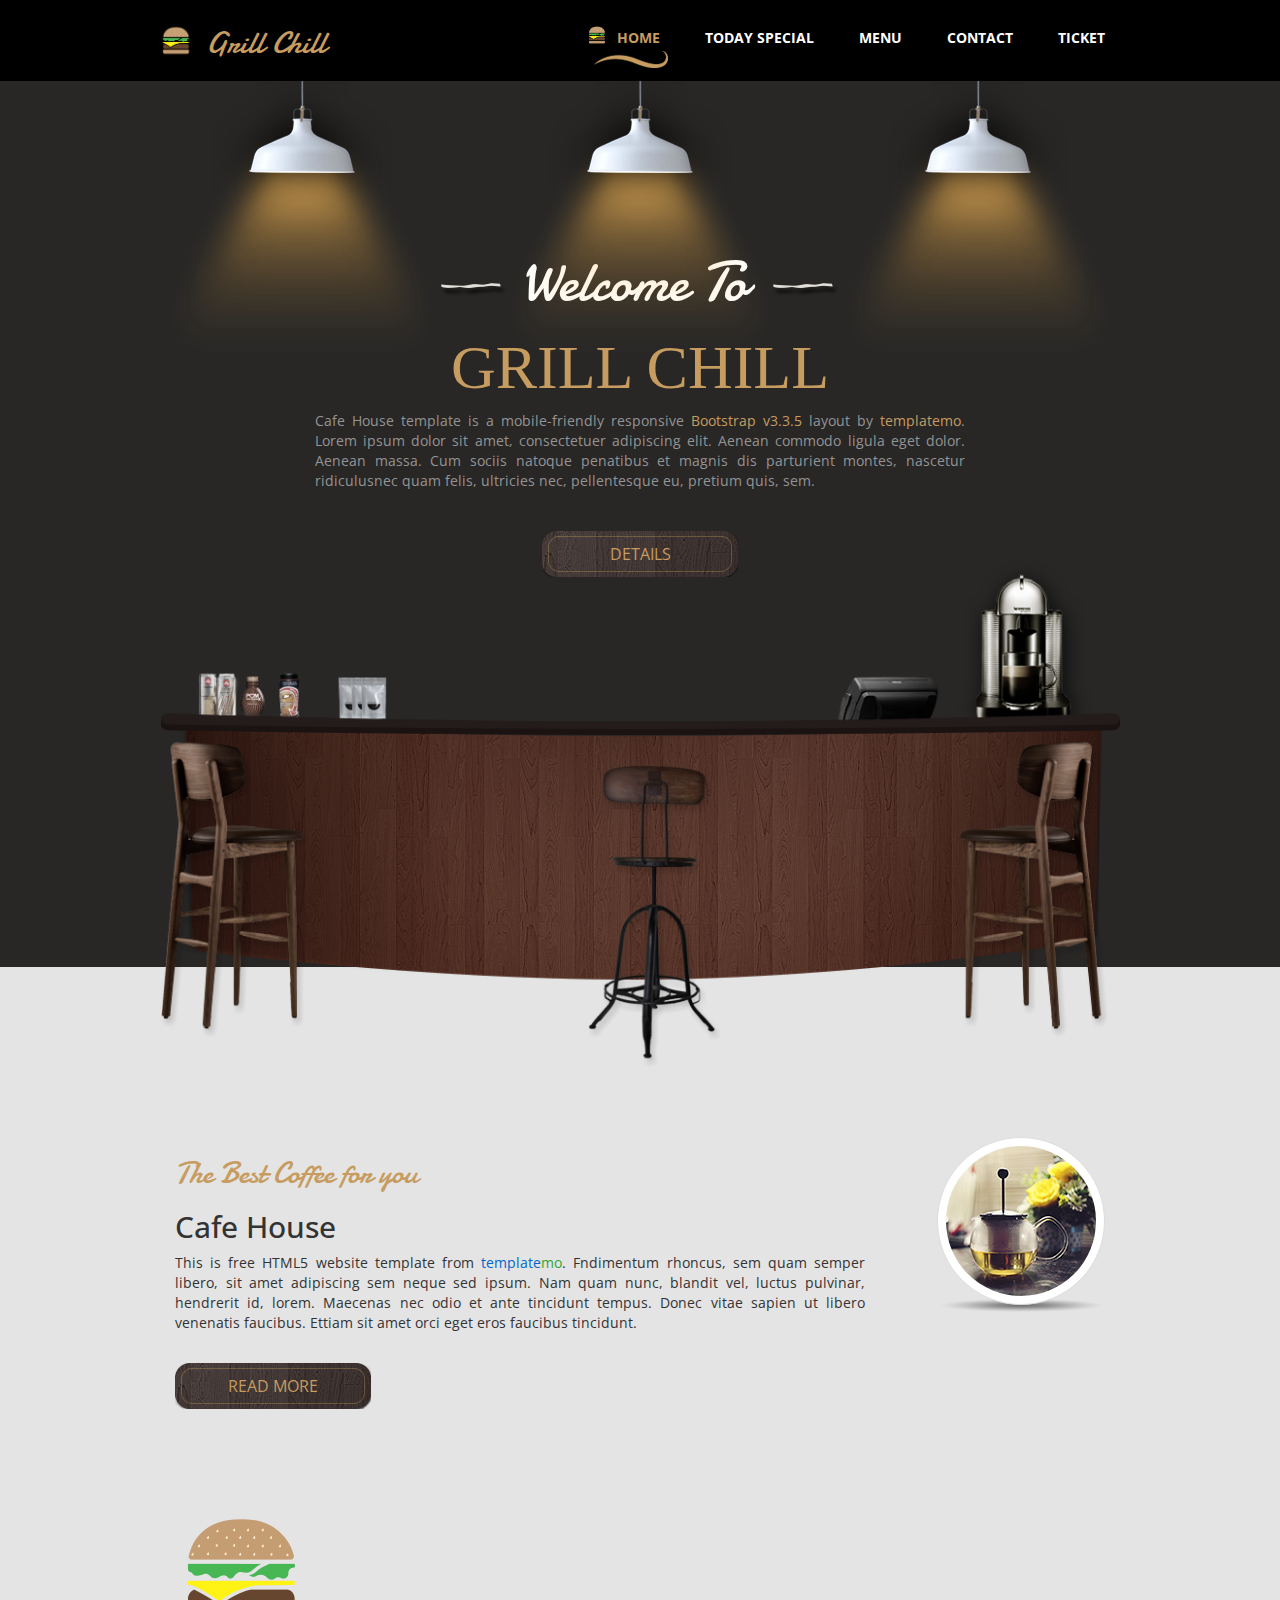
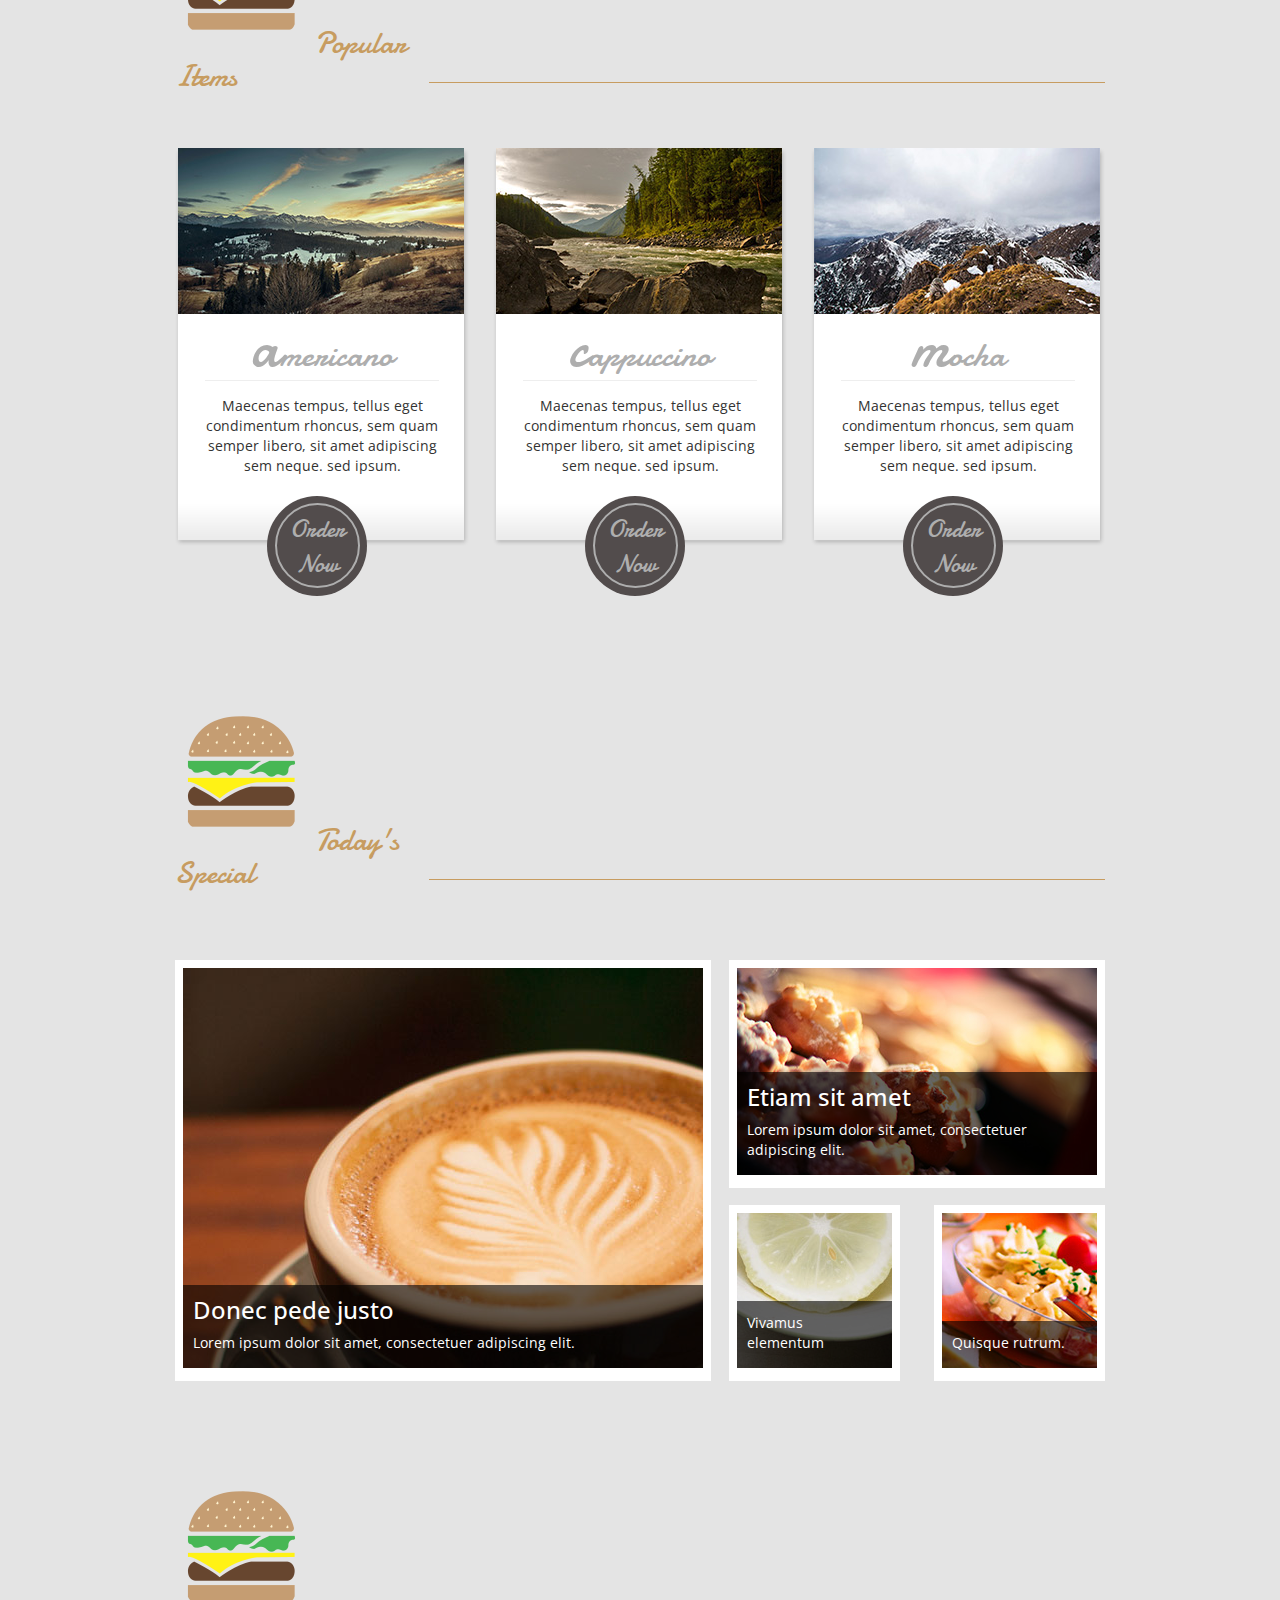
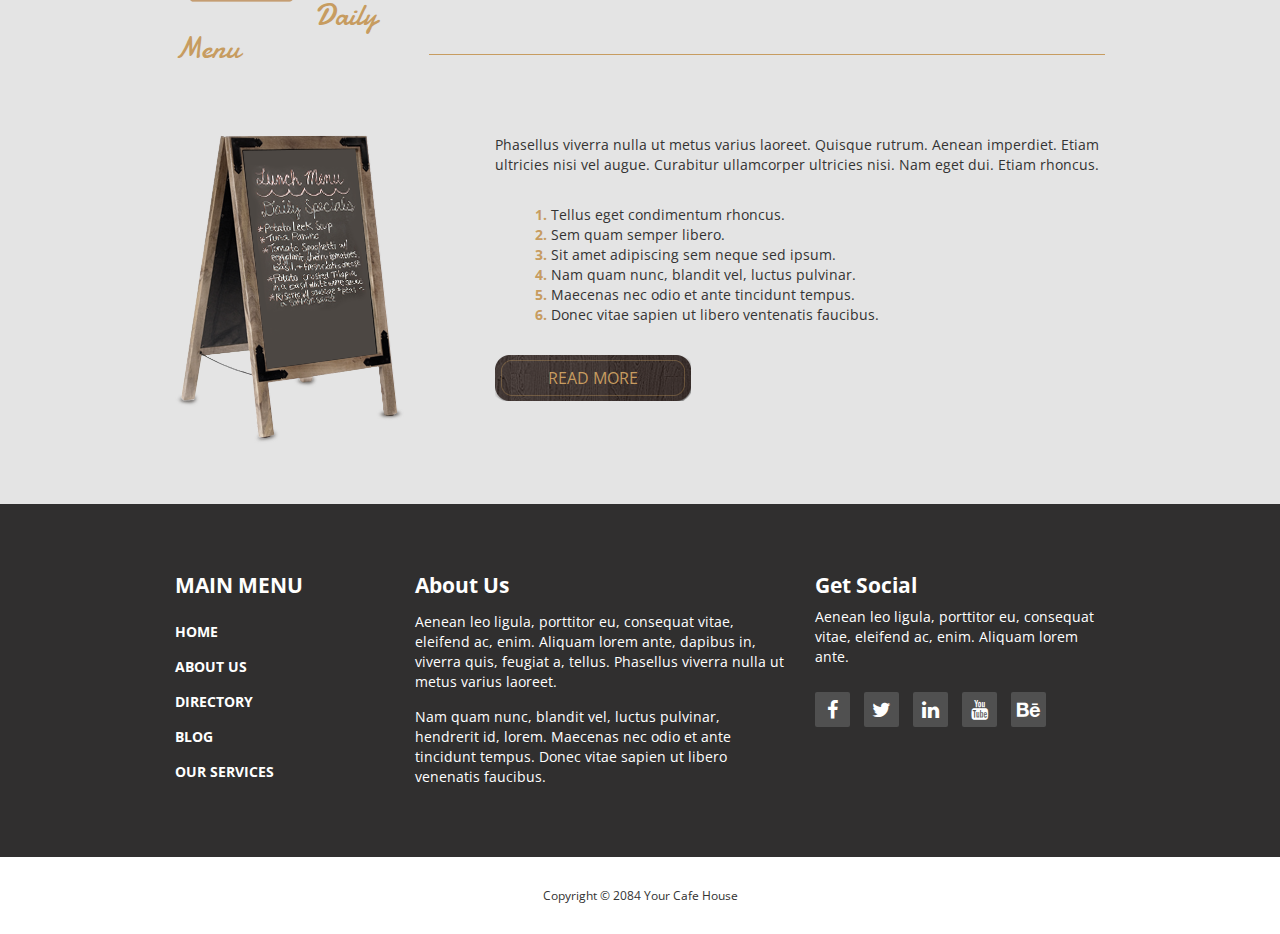
==== index.html @ 9885c590 "Первый коммит" ====
<!DOCTYPE html>
<html lang="en">
<head>
  <meta charset="utf-8">
  <meta http-equiv="X-UA-Compatible" content="IE=edge">
  <meta name="viewport" content="width=device-width, initial-scale=1">
  <title>Cafe House Template</title>
<!-- 
Cafe House Template
http://www.templatemo.com/tm-466-cafe-house
-->
  <link href='http://fonts.googleapis.com/css?family=Open+Sans:400,300,400italic,600,700' rel='stylesheet' type='text/css'>
  <link href='http://fonts.googleapis.com/css?family=Damion' rel='stylesheet' type='text/css'>
  <link href="css/bootstrap.min.css" rel="stylesheet">
  <link href="css/font-awesome.min.css" rel="stylesheet">
  <link href="css/templatemo-style.css" rel="stylesheet">
  <link rel="shortcut icon" href="img/favicon.ico" type="image/x-icon" />

  <!-- HTML5 shim and Respond.js for IE8 support of HTML5 elements and media queries -->
  <!-- WARNING: Respond.js doesn't work if you view the page via file:// -->
    <!--[if lt IE 9]>
    <script src="https://oss.maxcdn.com/html5shiv/3.7.2/html5shiv.min.js"></script>
    <script src="https://oss.maxcdn.com/respond/1.4.2/respond.min.js"></script>
    <![endif]-->

  </head>
  <body>
    <!-- Preloader -->
    <div id="loader-wrapper">
      <div id="loader"></div>
      <div class="loader-section section-left"></div>
      <div class="loader-section section-right"></div>
    </div>
    <!-- End Preloader -->
    <div class="tm-top-header">
      <div class="container">
        <div class="row">
          <div class="tm-top-header-inner">
            <div class="tm-logo-container">
              <img src="img/logo.png" alt="Logo" class="tm-site-logo" width="32 px">
              <h1 class="tm-site-name tm-handwriting-font">Grill Chill</h1>
            </div>
            <div class="mobile-menu-icon">
              <i class="fa fa-bars"></i>
            </div>
            <nav class="tm-nav">
              <ul>
                <li><a href="index.html" class="active">Home</a></li>
                <li><a href="today-special.html">Today Special</a></li>
                <li><a href="menu.html">Menu</a></li>
                <li><a href="contact.html">Contact</a></li>
                <li><a href="https://www.piletilevi.ee/rus/">Ticket</a></li>
              </ul>
            </nav>   
          </div>           
        </div>    
      </div>
    </div>
    <section class="tm-welcome-section">
      <div class="container tm-position-relative">
        <div class="tm-lights-container">
          <img src="img/light.png" alt="Light" class="light light-1">
          <img src="img/light.png" alt="Light" class="light light-2">
          <img src="img/light.png" alt="Light" class="light light-3">  
        </div>        
        <div class="row tm-welcome-content">
          <h2 class="white-text tm-handwriting-font tm-welcome-header"><img src="img/header-line.png" alt="Line" class="tm-header-line">&nbsp;Welcome To&nbsp;&nbsp;<img src="img/header-line.png" alt="Line" class="tm-header-line"></h2>
          <h2 class="gold-text tm-welcome-header-2">Grill Chill</h2>
          <p class="gray-text tm-welcome-description">Cafe House template is a mobile-friendly responsive <span class="gold-text">Bootstrap v3.3.5</span> layout by <span class="gold-text">templatemo</span>. Lorem ipsum dolor sit amet, consectetuer adipiscing elit. Aenean commodo ligula eget dolor. Aenean massa. Cum sociis natoque penatibus et magnis dis parturient montes, nascetur ridiculusnec quam felis, ultricies nec, pellentesque eu, pretium quis, sem.</p>
          <a href="#main" class="tm-more-button tm-more-button-welcome">Details</a>      
        </div>
        <img src="img/table-set.png" alt="Table Set" class="tm-table-set img-responsive">             
      </div>      
    </section>
    <div class="tm-main-section light-gray-bg">
      <div class="container" id="main">
        <section class="tm-section row">
          <div class="col-lg-9 col-md-9 col-sm-8">
            <h2 class="tm-section-header gold-text tm-handwriting-font">The Best Coffee for you</h2>
            <h2>Cafe House</h2>
            <p class="tm-welcome-description">This is free HTML5 website template from <span class="blue-text">template</span><span class="green-text">mo</span>. Fndimentum rhoncus, sem quam semper libero, sit amet adipiscing sem neque sed ipsum. Nam quam nunc, blandit vel, luctus pulvinar, hendrerit id, lorem. Maecenas nec odio et ante tincidunt tempus. Donec vitae sapien ut libero venenatis faucibus. Ettiam sit amet orci eget eros faucibus tincidunt.</p>
            <a href="#" class="tm-more-button margin-top-30">Read More</a> 
          </div>
          <div class="col-lg-3 col-md-3 col-sm-4 tm-welcome-img-container">
            <div class="inline-block shadow-img">
              <img src="img/1.jpg" alt="Image" class="img-circle img-thumbnail">  
            </div>              
          </div>            
        </section>          
        <section class="tm-section tm-section-margin-bottom-0 row">
          <div class="col-lg-12 tm-section-header-container">
            <h2 class="tm-section-header gold-text tm-handwriting-font"><img src="img/logo.png" alt="Logo" class="tm-site-logo"> Popular Items</h2>
            <div class="tm-hr-container"><hr class="tm-hr"></div>
          </div>
          <div class="col-lg-12 tm-popular-items-container">
            <div class="tm-popular-item">
              <img src="img/popular-1.jpg" alt="Popular" class="tm-popular-item-img">
              <div class="tm-popular-item-description">
                <h3 class="tm-handwriting-font tm-popular-item-title"><span class="tm-handwriting-font bigger-first-letter">a</span>mericano</h3><hr class="tm-popular-item-hr">
                <p>Maecenas tempus, tellus eget condimentum rhoncus, sem quam semper libero, sit amet adipiscing sem neque. sed ipsum.</p>
                <div class="order-now-container">
                  <a href="#" class="order-now-link tm-handwriting-font">Order Now</a>
                </div>
              </div>              
            </div>
            <div class="tm-popular-item">
              <img src="img/popular-2.jpg" alt="Popular" class="tm-popular-item-img">
              <div class="tm-popular-item-description">
                <h3 class="tm-handwriting-font tm-popular-item-title"><span class="tm-handwriting-font bigger-first-letter">c</span>appuccino</h3><hr class="tm-popular-item-hr">
                <p>Maecenas tempus, tellus eget condimentum rhoncus, sem quam semper libero, sit amet adipiscing sem neque. sed ipsum.</p>
                <div class="order-now-container">
                  <a href="#" class="order-now-link tm-handwriting-font">Order Now</a>
                </div>
              </div>              
            </div>
            <div class="tm-popular-item">
              <img src="img/popular-3.jpg" alt="Popular" class="tm-popular-item-img">
              <div class="tm-popular-item-description">
                <h3 class="tm-handwriting-font tm-popular-item-title"><span class="tm-handwriting-font bigger-first-letter">m</span>ocha</h3><hr class="tm-popular-item-hr">
                <p>Maecenas tempus, tellus eget condimentum rhoncus, sem quam semper libero, sit amet adipiscing sem neque. sed ipsum.</p>
                <div class="order-now-container">
                  <a href="#" class="order-now-link tm-handwriting-font">Order Now</a>
                </div>
              </div>              
            </div>
          </div>          
        </section>
        <section class="tm-section row">
          <div class="col-lg-12 tm-section-header-container">
            <h2 class="tm-section-header gold-text tm-handwriting-font"><img src="img/logo.png" alt="Logo" class="tm-site-logo"> Today's Special</h2>
            <div class="tm-hr-container"><hr class="tm-hr"></div>
          </div>          
          <div class="col-lg-12 tm-special-container margin-top-60">
            <div class="tm-special-container-left"> <!-- left -->
              <div class="tm-special-item">
                <div class="tm-special-img-container">
                  <img src="img/special-1.jpg" alt="Special" class="tm-special-img img-responsive">  
                  <a href="#">
                    <div class="tm-special-description">
                      <h3 class="tm-special-title">Donec pede justo</h3>
                      <p>Lorem ipsum dolor sit amet, consectetuer adipiscing elit.</p>  
                    </div>            
                  </a>
                </div>
              </div>
            </div>
            <div class="tm-special-container-right"> <!-- right -->
              <div>
                <div class="tm-special-item">
                  <div class="tm-special-img-container">
                    <img src="img/special-2.jpg" alt="Special" class="img-responsive">  
                    <a href="#">
                      <div class="tm-special-description">
                        <h3 class="tm-special-title">Etiam sit amet</h3>
                        <p>Lorem ipsum dolor sit amet, consectetuer adipiscing elit.</p>
                      </div>
                    </a>
                  </div>
                </div>  
              </div>
              <div class="tm-special-container-lower">
                <div class="tm-special-item">
                  <div class="tm-special-img-container">
                    <img src="img/special-3.jpg" alt="Special" class="img-responsive">  
                    <a href="#">
                      <div class="tm-special-description">
                        <p>Vivamus elementum</p>
                      </div>
                    </a>
                  </div>
                </div>
                <div class="tm-special-item">
                  <div class="tm-special-img-container">
                    <img src="img/special-4.jpg" alt="Special" class="img-responsive">  
                    <a href="#">
                      <div class="tm-special-description">
                        <p>Quisque rutrum.</p>
                      </div>
                    </a>
                  </div>
                </div>  
              </div>              
            </div>
          </div>
        </section>
        <section class="tm-section">
          <div class="row">
            <div class="col-lg-12 tm-section-header-container">
              <h2 class="tm-section-header gold-text tm-handwriting-font"><img src="img/logo.png" alt="Logo" class="tm-site-logo"> Daily Menu</h2> 
              <div class="tm-hr-container"><hr class="tm-hr"></div> 
            </div>  
          </div>          
          <div class="row">
            <div class="tm-daily-menu-container margin-top-60">
              <div class="col-lg-4 col-md-4">
                <img src="img/menu-board.png" alt="Menu board" class="tm-daily-menu-img">      
              </div>            
              <div class="col-lg-8 col-md-8">
                <p>Phasellus viverra nulla ut metus varius laoreet. Quisque rutrum. Aenean imperdiet. Etiam ultricies nisi vel augue. Curabitur ullamcorper ultricies nisi. Nam eget dui. Etiam rhoncus.</p>
                <ol class="margin-top-30">
                  <li>Tellus eget condimentum rhoncus.</li> 
                  <li>Sem quam semper libero.</li>
                  <li>Sit amet adipiscing sem neque sed ipsum.</li> 
                  <li>Nam quam nunc, blandit vel, luctus pulvinar.</li> 
                  <li>Maecenas nec odio et ante tincidunt tempus.</li> 
                  <li>Donec vitae sapien ut libero ventenatis faucibus.</li> 
                </ol>
                <a href="#" class="tm-more-button margin-top-30">Read More</a>    
              </div>
            </div>
          </div>          
        </section>
      </div>
    </div> 
    <footer>
      <div class="tm-black-bg">
        <div class="container">
          <div class="row margin-bottom-60">
            <nav class="col-lg-3 col-md-3 tm-footer-nav tm-footer-div">
              <h3 class="tm-footer-div-title">Main Menu</h3>
              <ul>
                <li><a href="#">Home</a></li>
                <li><a href="#">About Us</a></li>
                <li><a href="#">Directory</a></li>
                <li><a href="#">Blog</a></li>
                <li><a href="#">Our Services</a></li>
              </ul>
            </nav>
            <div class="col-lg-5 col-md-5 tm-footer-div">
              <h3 class="tm-footer-div-title">About Us</h3>
              <p class="margin-top-15">Aenean leo ligula, porttitor eu, consequat vitae, eleifend ac, enim. Aliquam lorem ante, dapibus in, viverra quis, feugiat a, tellus. Phasellus viverra nulla ut metus varius laoreet.</p>
              <p class="margin-top-15">Nam quam nunc, blandit vel, luctus pulvinar, hendrerit id, lorem. Maecenas nec odio et ante tincidunt tempus. Donec vitae sapien ut libero venenatis faucibus.</p>
            </div>
            <div class="col-lg-4 col-md-4 tm-footer-div">
              <h3 class="tm-footer-div-title">Get Social</h3>
              <p>Aenean leo ligula, porttitor eu, consequat vitae, eleifend ac, enim. Aliquam lorem ante.</p>
              <div class="tm-social-icons-container">
                <a href="#" class="tm-social-icon"><i class="fa fa-facebook"></i></a>
                <a href="#" class="tm-social-icon"><i class="fa fa-twitter"></i></a>
                <a href="#" class="tm-social-icon"><i class="fa fa-linkedin"></i></a>
                <a href="#" class="tm-social-icon"><i class="fa fa-youtube"></i></a>
                <a href="#" class="tm-social-icon"><i class="fa fa-behance"></i></a>
              </div>
            </div>
          </div>          
        </div>  
      </div>      
      <div>
        <div class="container">
          <div class="row tm-copyright">
           <p class="col-lg-12 small copyright-text text-center">Copyright &copy; 2084 Your Cafe House</p>
         </div>  
       </div>
     </div>
   </footer> <!-- Footer content-->  
   <!-- JS -->
   <script type="text/javascript" src="js/jquery-1.11.2.min.js"></script>      <!-- jQuery -->
   <script type="text/javascript" src="js/templatemo-script.js"></script>      <!-- Templatemo Script -->

 </body>
 </html>
---- css/templatemo-style.css ----
/** 

Cafe House Template

http://www.templatemo.com/tm-466-cafe-house


    
COLOR CODES
  Gold: #c79c60;
*/

/** Preloader 
* https://ihatetomatoes.net/create-custom-preloading-screen/
*/
#loader-wrapper {
    position: fixed;
    top: 0;
    left: 0;
    width: 100%;
    height: 100%;
    z-index: 1000;
}
#loader {
    display: block;
    position: relative;
    left: 50%;
    top: 50%;
    width: 150px;
    height: 150px;
    margin: -75px 0 0 -75px;
    border-radius: 50%;
    border: 3px solid transparent;
    border-top-color: #3498db;

    -webkit-animation: spin 2s linear infinite; /* Chrome, Opera 15+, Safari 5+ */
    animation: spin 2s linear infinite; /* Chrome, Firefox 16+, IE 10+, Opera */

    z-index: 1001;
}
#loader:before {
    content: "";
    position: absolute;
    top: 5px;
    left: 5px;
    right: 5px;
    bottom: 5px;
    border-radius: 50%;
    border: 3px solid transparent;
    border-top-color: #e74c3c;

    -webkit-animation: spin 3s linear infinite; /* Chrome, Opera 15+, Safari 5+ */
    animation: spin 3s linear infinite; /* Chrome, Firefox 16+, IE 10+, Opera */
}

#loader:after {
    content: "";
    position: absolute;
    top: 15px;
    left: 15px;
    right: 15px;
    bottom: 15px;
    border-radius: 50%;
    border: 3px solid transparent;
    border-top-color: #f9c922;

    -webkit-animation: spin 1.5s linear infinite; /* Chrome, Opera 15+, Safari 5+ */
      animation: spin 1.5s linear infinite; /* Chrome, Firefox 16+, IE 10+, Opera */
}

@-webkit-keyframes spin {
    0%   { 
        -webkit-transform: rotate(0deg);  /* Chrome, Opera 15+, Safari 3.1+ */
        -ms-transform: rotate(0deg);  /* IE 9 */
        transform: rotate(0deg);  /* Firefox 16+, IE 10+, Opera */
    }
    100% {
        -webkit-transform: rotate(360deg);  /* Chrome, Opera 15+, Safari 3.1+ */
        -ms-transform: rotate(360deg);  /* IE 9 */
        transform: rotate(360deg);  /* Firefox 16+, IE 10+, Opera */
    }
}
@keyframes spin {
    0%   { 
        -webkit-transform: rotate(0deg);  /* Chrome, Opera 15+, Safari 3.1+ */
        -ms-transform: rotate(0deg);  /* IE 9 */
        transform: rotate(0deg);  /* Firefox 16+, IE 10+, Opera */
    }
    100% {
        -webkit-transform: rotate(360deg);  /* Chrome, Opera 15+, Safari 3.1+ */
        -ms-transform: rotate(360deg);  /* IE 9 */
        transform: rotate(360deg);  /* Firefox 16+, IE 10+, Opera */
    }
}

#loader-wrapper .loader-section {
    position: fixed;
    top: 0;
    width: 51%;
    height: 100%;
    background: #222222;
    z-index: 1000;
    -webkit-transform: translateX(0);  /* Chrome, Opera 15+, Safari 3.1+ */
    -ms-transform: translateX(0);  /* IE 9 */
    transform: translateX(0);  /* Firefox 16+, IE 10+, Opera */
}

#loader-wrapper .loader-section.section-left {
    left: 0;
}

#loader-wrapper .loader-section.section-right {
    right: 0;
}

/* Loaded */
.loaded #loader-wrapper .loader-section.section-left {
    -webkit-transform: translateX(-100%);  /* Chrome, Opera 15+, Safari 3.1+ */
        -ms-transform: translateX(-100%);  /* IE 9 */
            transform: translateX(-100%);  /* Firefox 16+, IE 10+, Opera */

    -webkit-transition: all 0.7s 0.3s cubic-bezier(0.645, 0.045, 0.355, 1.000);  
            transition: all 0.7s 0.3s cubic-bezier(0.645, 0.045, 0.355, 1.000);
}

.loaded #loader-wrapper .loader-section.section-right {
    -webkit-transform: translateX(100%);  /* Chrome, Opera 15+, Safari 3.1+ */
        -ms-transform: translateX(100%);  /* IE 9 */
            transform: translateX(100%);  /* Firefox 16+, IE 10+, Opera */

-webkit-transition: all 0.7s 0.3s cubic-bezier(0.645, 0.045, 0.355, 1.000);  
    transition: all 0.7s 0.3s cubic-bezier(0.645, 0.045, 0.355, 1.000);
}

.loaded #loader {
    opacity: 0;
    -webkit-transition: all 0.3s ease-out;  
            transition: all 0.3s ease-out;
}
.loaded #loader-wrapper {
    visibility: hidden;

    -webkit-transform: translateY(-100%);  /* Chrome, Opera 15+, Safari 3.1+ */
        -ms-transform: translateY(-100%);  /* IE 9 */
            transform: translateY(-100%);  /* Firefox 16+, IE 10+, Opera */

    -webkit-transition: all 0.3s 1s ease-out;  
            transition: all 0.3s 1s ease-out;
}
/* end Preloader */

body { overflow-x: hidden; }
ul { 
  margin: 0; 
  padding: 0;
}
* { font-family: 'Open Sans', sans-serif; }
.container { max-width: 960px; }
.tm-handwriting-font { font-family: 'Damion', cursive; }
.tm-top-header {
  background: black;
  color: white;
}
.tm-site-logo,
 .tm-site-name {
  vertical-align: bottom;
}
.tm-site-name {
  color: #c79c60;
  display: inline-block;
  font-size: 32px;
  margin: 0 10px;  
}
.tm-logo-container { padding: 10px 0; }
.tm-nav {
  display: -webkit-box;
  display: -webkit-flex;
  display: -ms-flexbox;
  display: flex;
  -webkit-box-align: center;
  -webkit-align-items: center;
      -ms-flex-align: center;
          align-items: center;
  font-weight: 700;
  text-transform: uppercase;  
}
.tm-nav li {
  list-style: none;
  float: left;
}
.tm-nav li a {
  color: white;
  display: inline-block;
  padding: 15px 15px 20px 30px;
  -webkit-transition: all 0.3s ease;
          transition: all 0.3s ease;
}
.tm-nav li a:hover,
 .tm-nav li a:focus,
 .tm-nav li a.active {  
  color: #c79c60;
  text-decoration: none;
}
.tm-nav li a.active {
  background: url(../img/logo.png) no-repeat, url(../img/nav-underline.png) no-repeat;
  background-size: 20px, 74px 17px;
  background-position: 0% 30%, center bottom;
}
.tm-top-header-inner {
  display: -webkit-box;
  display: -webkit-flex;
  display: -ms-flexbox;
  display: flex;
  -webkit-box-pack: justify;
  -webkit-justify-content: space-between;
      -ms-flex-pack: justify;
          justify-content: space-between;
  padding-top: 10px;
  padding-bottom: 10px;
}
.mobile-menu-icon { display: none; }
.tm-section { margin-bottom: 60px; }
.tm-section-margin-bottom-0 { margin-bottom: 0; }

/* Welcome */
.tm-welcome-section {
  background: #282726;
  text-align: center;
}
.white-text { color: white; }
.blue-text { color: #0066CC; }
.gold-text { color: #c79c60; }
.gray-text { color: #949494; }
.green-text { color: #30A430; }
.tm-welcome-header { font-size: 56px; }
.tm-welcome-header-2 {
  font-family: 'Times New Roman', serif;
  font-size: 62px;
  text-transform: uppercase;
}
.tm-welcome-content {
  margin: 150px auto 350px;
  max-width: 650px;
}
.tm-welcome-description { text-align: justify; }
.tm-welcome-img-container { text-align: right; }
.tm-more-button-welcome { margin: 40px auto; }
.tm-more-button {  
  display: -webkit-box;  
  display: -webkit-flex;  
  display: -ms-flexbox;  
  display: flex;
  -webkit-box-pack: center;
  -webkit-justify-content: center;
      -ms-flex-pack: center;
          justify-content: center;
  -webkit-box-align: center;
  -webkit-align-items: center;
      -ms-flex-align: center;
          align-items: center;
  background-image: url(../img/tm-brown-button.png);
  width: 196px;
  height: 46px;  
  text-transform: uppercase;
  font-size: 16px;
  color: #c79c60;
  -webkit-transition: all 0.3s ease;
          transition: all 0.3s ease;
}
.tm-more-button:hover,
.tm-more-button:focus {
  color: white;
  text-decoration: none;
}
.tm-position-relative { position: relative; }
.tm-table-set {
  position: absolute;
  bottom: -100px;
  left: 0;
}
.tm-lights-container {
  position: absolute;
  top: 0;
  left: 0;
  display: -webkit-box;
  display: -webkit-flex;
  display: -ms-flexbox;
  display: flex;
  -webkit-box-pack: justify;
  -webkit-justify-content: space-between;
      -ms-flex-pack: justify;
          justify-content: space-between;
  width: 100%;
}

/* Main content */
.light-gray-bg { background-color: #e4e4e4; }
.tm-main-section { padding-top: 170px; }
.img-thumbnail { padding: 8px; }
.inline-block { display: inline-block; }
.shadow-img {
  background: url(../img/shadow.png) no-repeat center bottom;
  padding-bottom: 7px;
}
.margin-top-30 { margin-top: 30px; }

/* Footer */
.tm-black-bg {
  background-color: #302f2f;
  color: white;
  padding-top: 50px;
}
.tm-footer-div-title {
  color: white;
  font-size: 21px;
  font-weight: 700;
}
.tm-footer-nav {
  font-weight: 700;
  text-transform: uppercase;
}
.tm-footer-nav ul { list-style: none; }
.tm-footer-nav li { padding: 15px 0 0 0; }
.tm-footer-nav li a { color: white; }
.tm-footer-nav li a:hover {
  color: #c79c60;
  text-decoration: none;
}
.margin-bottom-30 { margin-bottom: 30px; }
.margin-bottom-60 { margin-bottom: 60px; }
.margin-top-60 { margin-top: 60px; }
.margin-top-15 { margin-top: 15px; }
.copyright-text {
  margin-top: 30px;
  margin-bottom: 30px;
}
.tm-social-icon {
  background-color: #505050;
  color: white;
  display: inline-block;
  font-size: 20px;
  -webkit-transition: all 0.3s ease;
  transition: all 0.3s ease;
  width: 35px;
  height: 35px;
  border-radius: 2px;
  text-align: center;
  padding-top: 4px;
  margin-right: 10px;
}
.tm-social-icon:last-child { margin-right: 0; }
.tm-social-icon:hover,
.tm-social-icon:focus {
  background-color: #BB8232;
  color: white;
}
.tm-social-icons-container { margin-top: 25px; }
.tm-popular-item {
  background: url(../img/popular-item-bg.png) no-repeat;
  background-size: 100% 100%;
  max-width: 294px;
  margin-top: 30px;  
  margin-bottom: 80px;
}
.tm-popular-item-img { margin-left: 3px; }
.tm-popular-items-container {
  display: -webkit-box;
  display: -webkit-flex;
  display: -ms-flexbox;
  display: flex;
  -webkit-flex-wrap: wrap;
      -ms-flex-wrap: wrap;
          flex-wrap: wrap;
  -webkit-box-pack: justify;
  -webkit-justify-content: space-between;
      -ms-flex-pack: justify;
          justify-content: space-between;
  margin-bottom: 40px;
}
.tm-popular-items-container:last-child { margin-top: 15px; }
.tm-popular-item-description {
  padding: 0 30px 60px;
  position: relative;
  text-align: center;
}
.tm-popular-item-title,
.order-now-link {
  color: rgb(174,174,174);
  -webkit-transition: all 0.3s ease;
          transition: all 0.3s ease;
}
.order-now-link {
  font-size: 24px;
  border: 2px solid rgb(174,174,174);
  border-radius: 50%;
  width: 85px;
  height: 85px;
  padding-top: 8px;
  -webkit-transition: all 0.3s ease;
          transition: all 0.3s ease;
}
.tm-popular-item:hover { background-image: url(../img/popular-item-bg-hover.png); }
.tm-popular-item:hover .tm-popular-item-title { color: #c79c60; }
.tm-popular-item:hover hr {
  border-color: #c79c60;
  -webkit-transition: all 0.3s ease;
          transition: all 0.3s ease;
}
.tm-popular-item:hover .order-now-link {
  border-color: #c79c60;
  color: #c79c60;
  text-decoration: none;
}
.tm-popular-item-title {
  font-size: 34px;
  margin-top: 0;
  margin-bottom: 0;
}
.tm-popular-item-hr {
  margin-top: 0;
  margin-bottom: 15px;
}
.bigger-first-letter { font-size: 60px; }
.order-now-container {
  width: 100px;
  height: 100px;
  background-color: rgb(82, 76, 76);
  border-radius: 50%;
  margin: 0 auto;
  display: -webkit-box;
  display: -webkit-flex;
  display: -ms-flexbox;
  display: flex;
  -webkit-box-align: center;
  -webkit-align-items: center;
      -ms-flex-align: center;
          align-items: center;
  -webkit-box-pack: center;
  -webkit-justify-content: center;
      -ms-flex-pack: center;
          justify-content: center;
  color: white;
  position: absolute;
  left: 92px;
  bottom: -50px;
}
.tm-special-item {
  display: inline-block;
  padding: 8px;
  background-color: white;
  max-width: 100%;
}
.tm-special-img-container {
  display: inline-block;
  position: relative;
  max-width: 100%;
}

.tm-special-description {
  position: absolute;
  left: 0;
  bottom: 0;
  color: white;
  background: rgba(0,0,0,0.6);
  width: 100%;
  padding: 12px 10px 5px;
}
.tm-special-title { margin-top: 0; }
.tm-special-container {
  display: -webkit-box;
  display: -webkit-flex;
  display: -ms-flexbox;
  display: flex;
  -webkit-box-pack: justify;
  -webkit-justify-content: space-between;
      -ms-flex-pack: justify;
          justify-content: space-between;
}
.tm-special-container-right {
  display: -webkit-box;
  display: -webkit-flex;
  display: -ms-flexbox;
  display: flex;
  -webkit-box-orient: vertical;
  -webkit-box-direction: normal;
  -webkit-flex-direction: column;
      -ms-flex-direction: column;
          flex-direction: column;
  -webkit-box-pack: justify;
  -webkit-justify-content: space-between;
      -ms-flex-pack: justify;
          justify-content: space-between;
}
.tm-special-container-lower {
  display: -webkit-box;
  display: -webkit-flex;
  display: -ms-flexbox;
  display: flex;
  -webkit-box-pack: justify;
  -webkit-justify-content: space-between;
      -ms-flex-pack: justify;
          justify-content: space-between;
}

/* http://stackoverflow.com/questions/488830/ol-with-numbers-another-color */
ol { counter-reset: item }
ol li { display: block }
ol li:before { 
  content: counter(item) ". "; 
  counter-increment: item;
  color: #c79c60; 
  font-weight: 700;
}
.tm-section-header-container {
  display: -webkit-box;
  display: -webkit-flex;
  display: -ms-flexbox;
  display: flex;
  -webkit-box-align: end;
  -webkit-align-items: flex-end;
      -ms-flex-align: end;
          align-items: flex-end;
}
/*http://stackoverflow.com/questions/1032914/how-to-make-a-div-to-fill-a-remaining-horizontal-space-a-very-simple-but-annoyi*/
.tm-section-header { width: 350px; }
.tm-hr-container {
  width: 100%;
  height: 41px;
}
.tm-hr { border-color: #c79c60; }
.tm-daily-menu-container { overflow: hidden; }

/* Menu */
.tm-side-menu {
  color: white;
  width: 242px;
  padding-top: 7px;
  position: relative;
  z-index: 1;
  text-align: center;
  text-transform: uppercase;  
}
.tm-side-menu-bg {
  position: absolute;
  top: 0;
  left: 0;
}
.tm-side-menu li { list-style: none; }
.tm-side-menu li a {
  color: #7c6a51;
  padding: 7px;
  display: block;
  -webkit-transition: all 0.3s ease;
          transition: all 0.3s ease;
}
.tm-side-menu li a:hover,
.tm-side-menu li a.active {
  color: #c79c60;
  text-decoration: none;
}
.tm-product {
  margin-right: 0;
  margin-left: auto;
  max-width: 652px;
  display: -webkit-box;
  display: -webkit-flex;
  display: -ms-flexbox;
  display: flex;
  -webkit-box-pack: justify;
  -webkit-justify-content: space-between;
      -ms-flex-pack: justify;
          justify-content: space-between;
  -webkit-box-align: center;
  -webkit-align-items: center;
      -ms-flex-align: center;
          align-items: center;
  background-color: white;
  padding: 20px;
}
.tm-product-text { max-width: 325px; }
.tm-product-price {
  width: 100px;
  height: 100px;
  background-color: rgb(82, 76, 76);
  border-radius: 50%;
  display: -webkit-box;
  display: -webkit-flex;
  display: -ms-flexbox;
  display: flex;
  -webkit-box-align: center;
  -webkit-align-items: center;
      -ms-flex-align: center;
          align-items: center;
  -webkit-box-pack: center;
  -webkit-justify-content: center;
      -ms-flex-pack: center;
          justify-content: center;
  color: white;
  position: relative;
}
.tm-product-title {
  margin-top: 0;
  margin-bottom: 15px;
  -webkit-transition: all 0.3s ease;
          transition: all 0.3s ease;
}
.tm-product-description {
  margin-bottom: 0;
  text-align: justify;
}
.tm-product-price-link {
  border: 2px solid rgb(174,174,174);
  border-radius: 50%;
  width: 85px;
  height: 85px;
  -webkit-transition: all 0.3s ease;
          transition: all 0.3s ease;
  text-align: center;
  padding-top: 7px;
  font-size: 40px;
  color: rgb(174,174,174);
}
.tm-product {
  cursor: pointer;
  margin-bottom: 20px;
}
.tm-product:hover .tm-product-price-link {
  border-color: #c79c60;
  color: #c79c60;
  text-decoration: none;  
}
.tm-product:hover .tm-product-title { color: #c79c60; }
.tm-product-price-currency {
  font-size: 20px;
  position: absolute;
  top: 24px;
  left: 22px;
}
.form-control {
  border-color: #c79c60;
  border-radius: 10px;
}
.form-control:focus { 
  border-color: rgb(136, 93, 33); 
  -webkit-box-shadow: inset 0 1px 1px rgba(0,0,0,.075), 0 0 8px rgba(199, 156, 96, 0.6); 
          box-shadow: inset 0 1px 1px rgba(0,0,0,.075), 0 0 8px rgba(199, 156, 96, 0.6);
}
button.tm-more-button {
  background-color: transparent;
  border: 0;
  display: block;
  outline: 0;
}
#google-map { 
  height: 350px;
  border: 3px solid #fff;
  border-radius: 10px;
}

@media screen and (max-width: 991px) {
  .tm-welcome-content { margin-bottom: 250px; }
  .tm-main-section { padding-top: 200px; }
  .light { 
    width: 240px; 
    height: auto;
  }
  .tm-footer-div { margin-bottom: 40px; }
  .tm-special-container { display: block; }
  .tm-special-container-left { margin-bottom: 15px; }
  .tm-special-container-lower {
    -webkit-box-pack: start;
    -webkit-justify-content: flex-start;
        -ms-flex-pack: start;
            justify-content: flex-start;
    margin-top: 15px;
  }
  .tm-special-container-lower .tm-special-item { margin-right: 10px; }
  .tm-special-container-lower .tm-special-item:last-child { margin-right: 0; }
  .tm-product { margin-left: 0; }
  .tm-daily-menu-img { margin-bottom: 30px; }
  #google-map { margin-top: 50px; }
}

@media screen and (max-width: 767px) {
  .tm-nav { display: none; }
  .tm-nav li a { padding-left: 35px; }
  .tm-logo-container { margin-left: 15px; }  
  .mobile-menu-icon {
    display: block;
    cursor: pointer;
    color: #c79c60;
    font-size: 30px;
    position: fixed;
    top: 15px;
    right: 15px;
    background-color: rgba(0,0,0,0.6);
    padding: 6px 15px;
    z-index: 1000;
  }
  .tm-nav {
    height: auto;
    position: fixed;
    z-index: 1000;
    top: 69px;
    right: 15px;
    background-color: rgba(0,0,0,0.7);
  }
  .tm-nav li { float: none; }
  .tm-nav li a {
     display: block;
     padding-bottom: 15px;
     margin-bottom: 5px;
  }
  .tm-nav li a.active { background-position: 7% 30%, 40% bottom; }
  .light-1, .light-2 { display: none; }
  .tm-lights-container { -webkit-box-pack: center; -webkit-justify-content: center; -ms-flex-pack: center; justify-content: center; }
  .tm-welcome-header { font-size: 40px; }
  .tm-welcome-img-container { 
    margin-top: 30px;
    text-align: left; 
  }
  .tm-header-line { width: 44px; }
  .tm-main-section { padding-top: 130px; }
  .tm-section-header-container { 
    -webkit-box-align: start; 
    -webkit-align-items: flex-start; 
        -ms-flex-align: start; 
            align-items: flex-start;
    -webkit-box-orient: vertical;
    -webkit-box-direction: normal;
    -webkit-flex-direction: column;
        -ms-flex-direction: column;
            flex-direction: column; 
  }
}

@media screen and (max-width: 650px) {
  .tm-welcome-content {  margin-bottom: 190px; }
  .tm-product {
    -webkit-box-orient: vertical;
    -webkit-box-direction: normal;
    -webkit-flex-direction: column;
        -ms-flex-direction: column;
            flex-direction: column;
  }
  .tm-product-text {
    max-width: 100%;
    margin-top: 20px;
    margin-bottom: 15px;
    text-align: center;
  }
  .tm-product-description { text-align: center; }
}

@media screen and (max-width: 550px) {
  .tm-welcome-content { margin-bottom: 130px; }
}

@media screen and (max-width: 450px) {
  .tm-welcome-content { margin-bottom: 90px; }
}

@media screen and (max-width: 370px) {
  .tm-welcome-content { margin-bottom: 60px; }
}
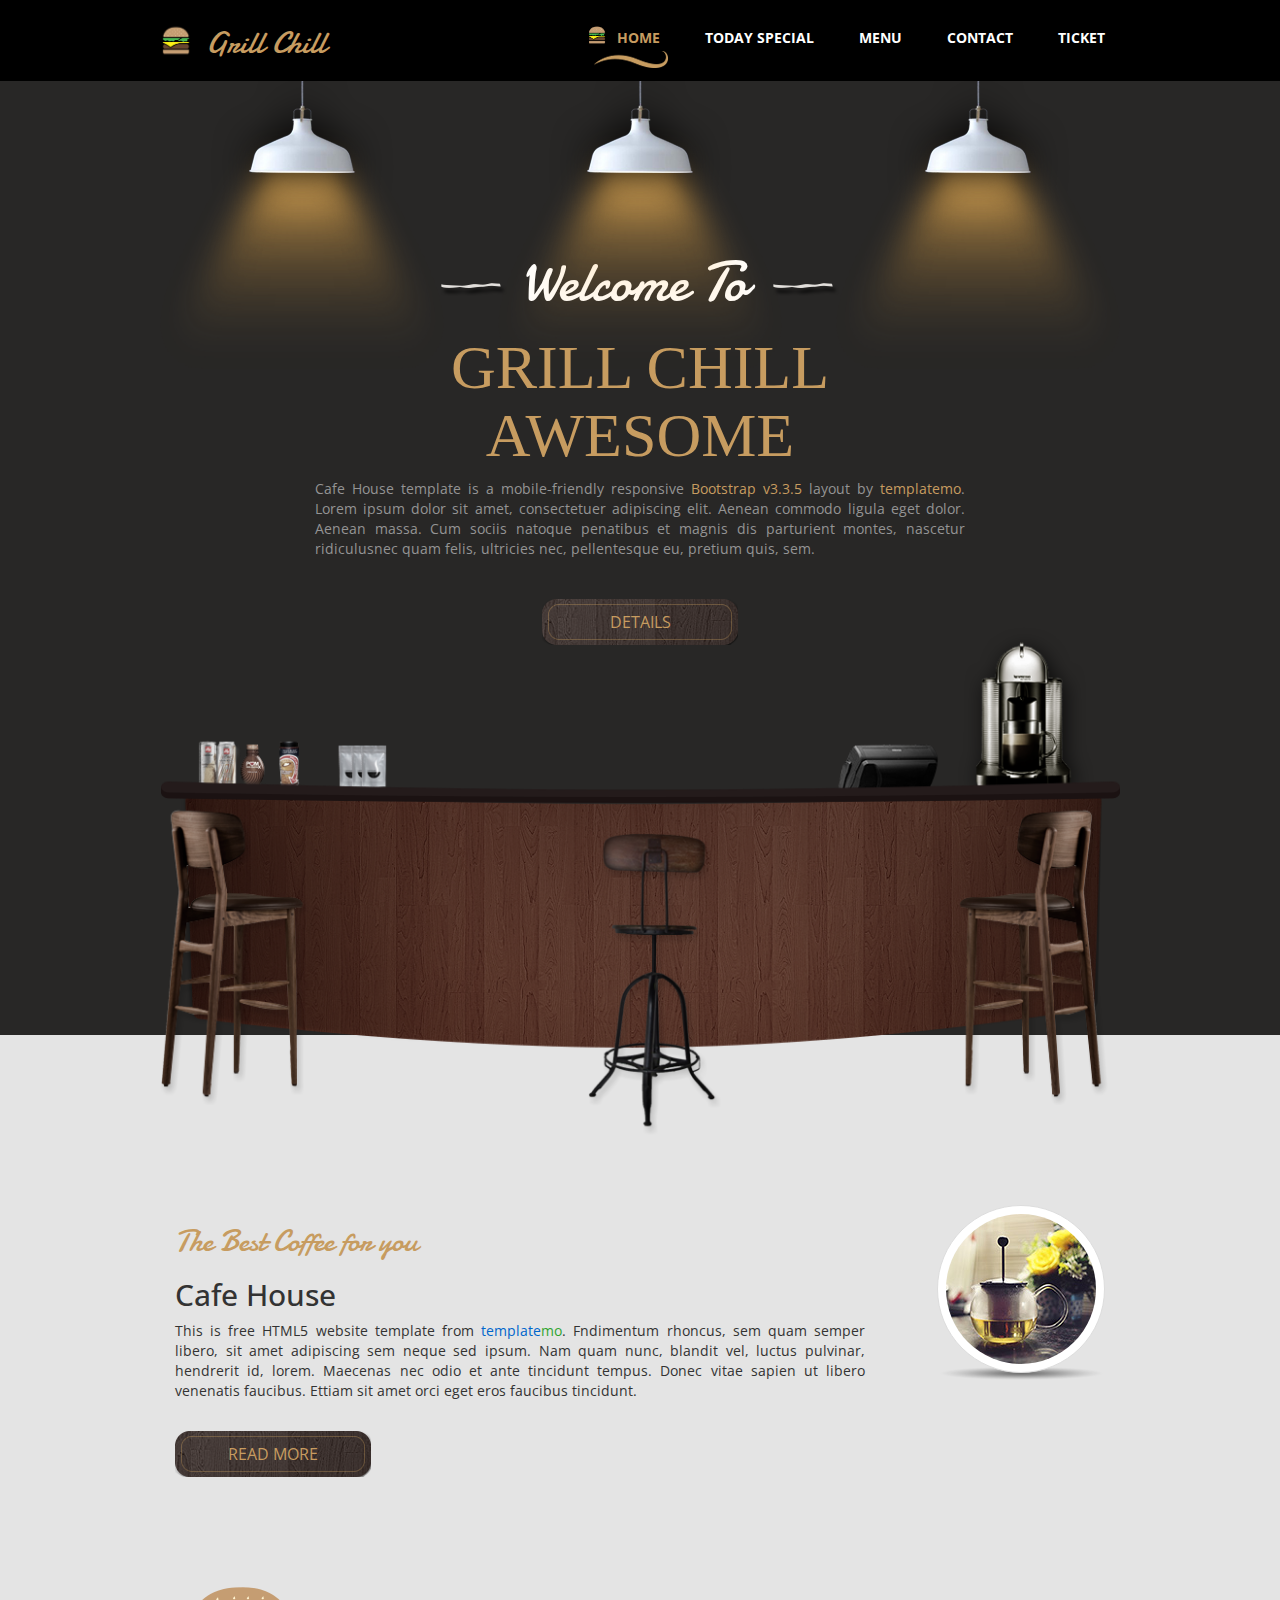
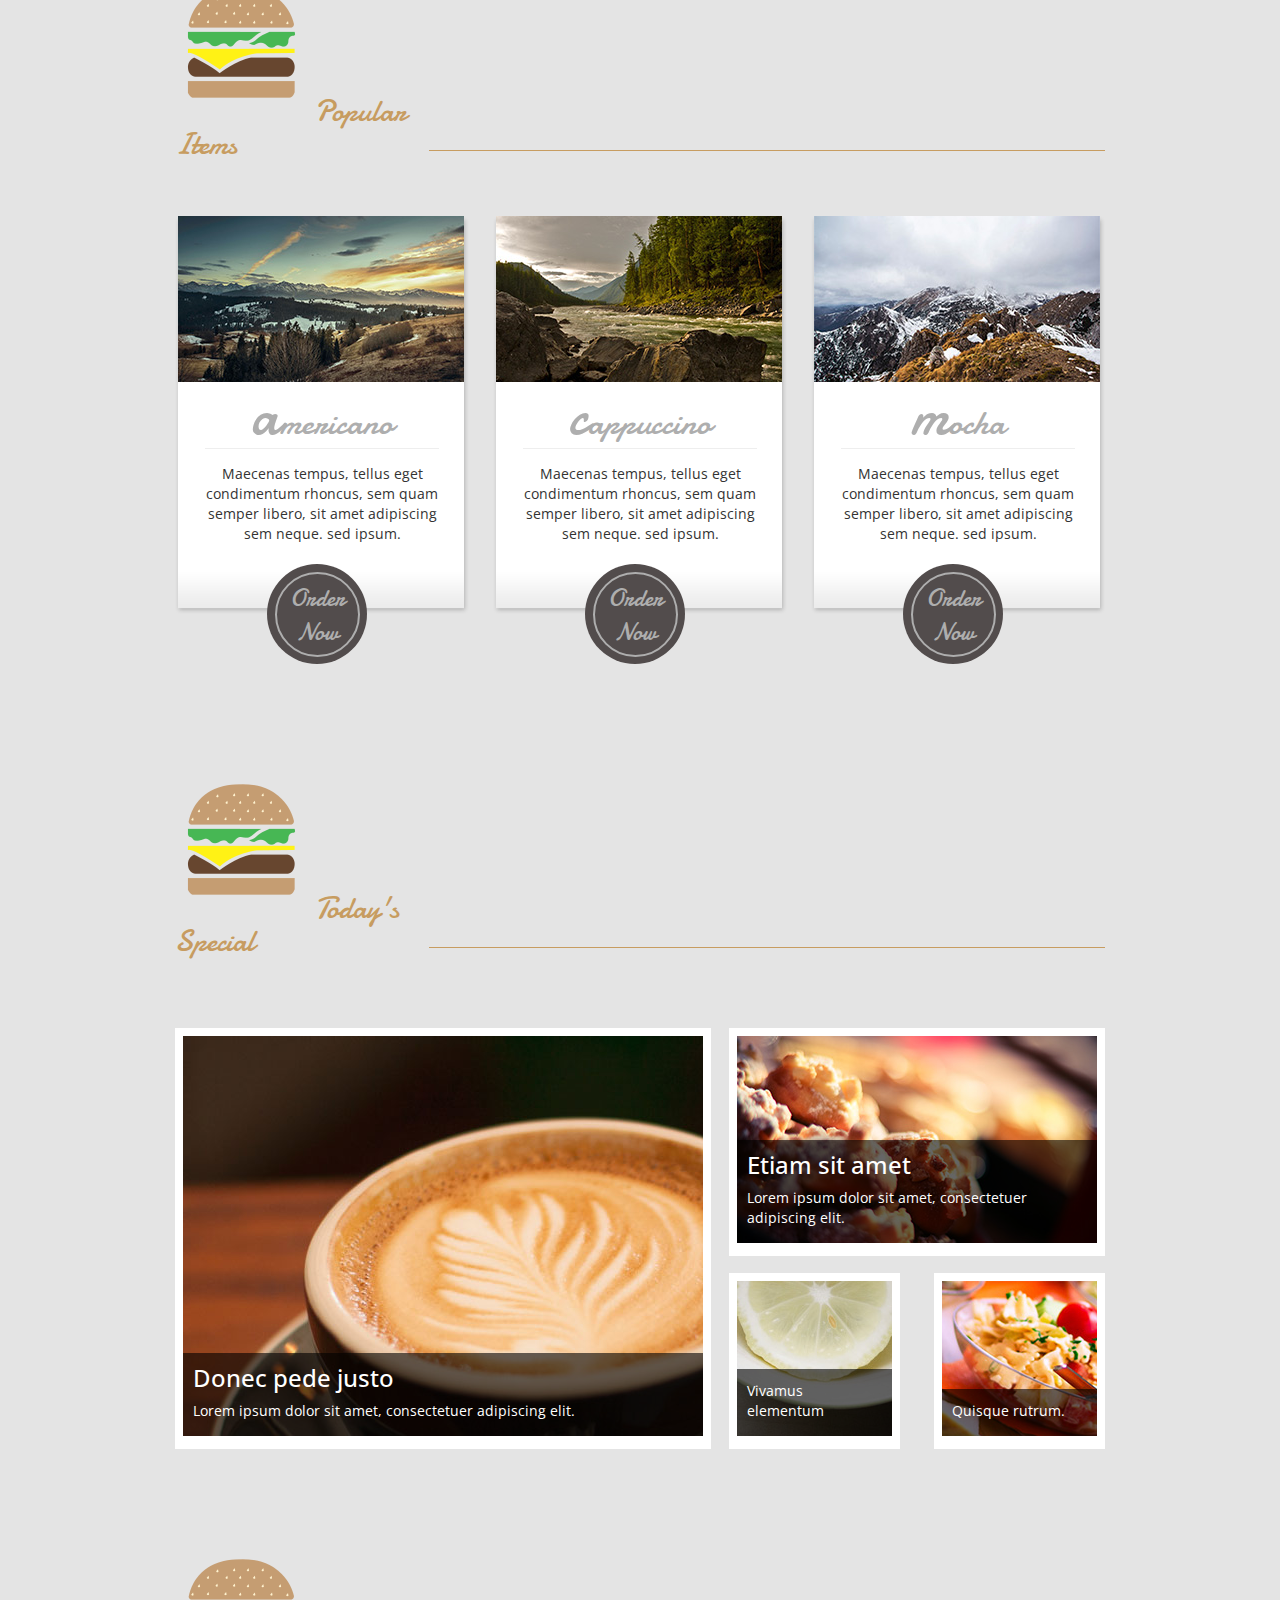
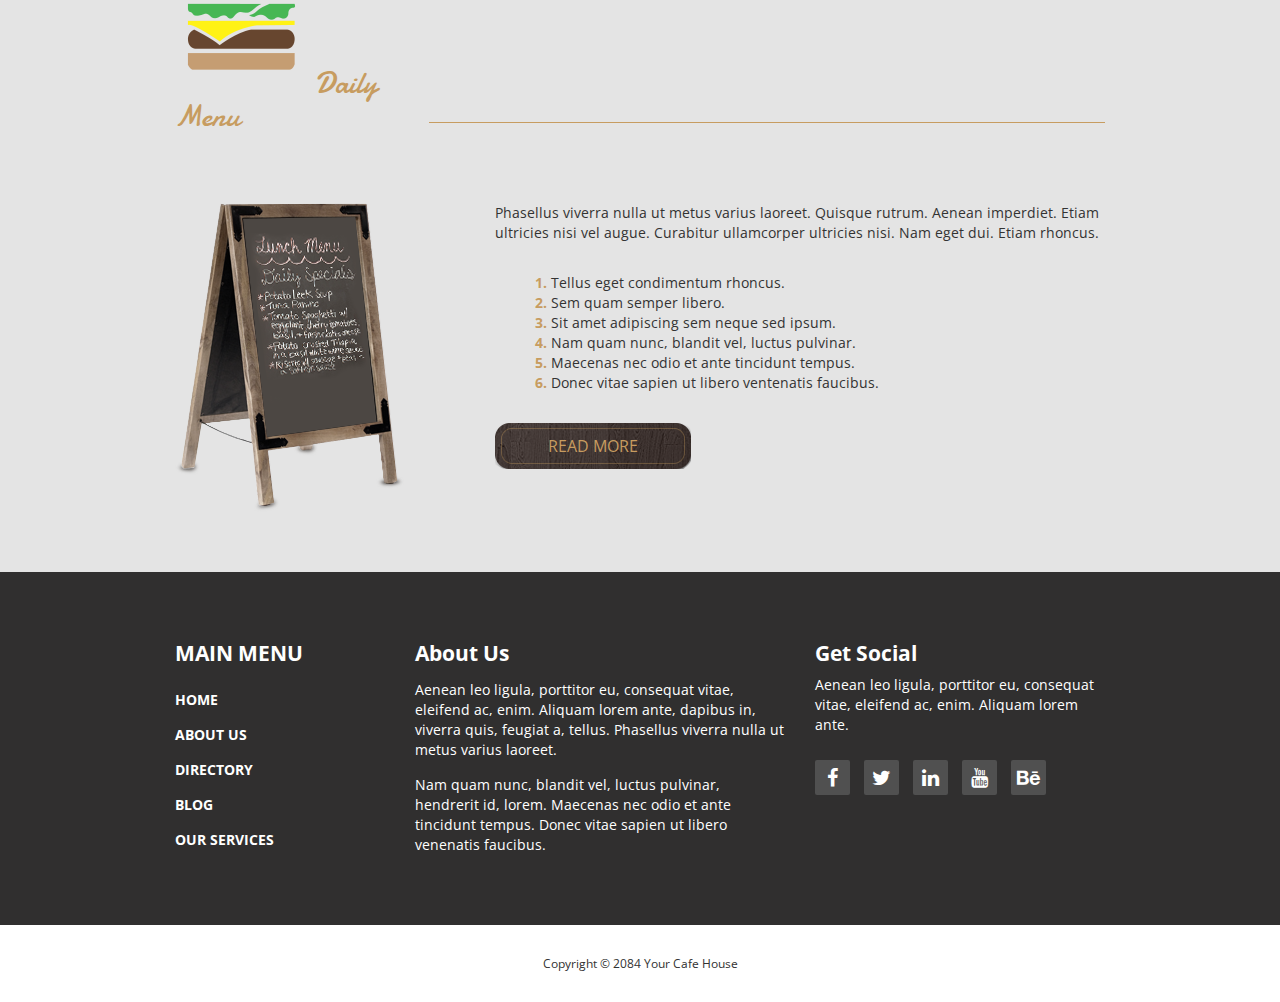
==== commit ec658779: "Modify index html" ====
--- a/index.html
+++ b/index.html
@@ -65,7 +65,7 @@
         </div>        
         <div class="row tm-welcome-content">
           <h2 class="white-text tm-handwriting-font tm-welcome-header"><img src="img/header-line.png" alt="Line" class="tm-header-line">&nbsp;Welcome To&nbsp;&nbsp;<img src="img/header-line.png" alt="Line" class="tm-header-line"></h2>
-          <h2 class="gold-text tm-welcome-header-2">Grill Chill</h2>
+          <h2 class="gold-text tm-welcome-header-2">Grill Chill Awesome</h2>
           <p class="gray-text tm-welcome-description">Cafe House template is a mobile-friendly responsive <span class="gold-text">Bootstrap v3.3.5</span> layout by <span class="gold-text">templatemo</span>. Lorem ipsum dolor sit amet, consectetuer adipiscing elit. Aenean commodo ligula eget dolor. Aenean massa. Cum sociis natoque penatibus et magnis dis parturient montes, nascetur ridiculusnec quam felis, ultricies nec, pellentesque eu, pretium quis, sem.</p>
           <a href="#main" class="tm-more-button tm-more-button-welcome">Details</a>      
         </div>
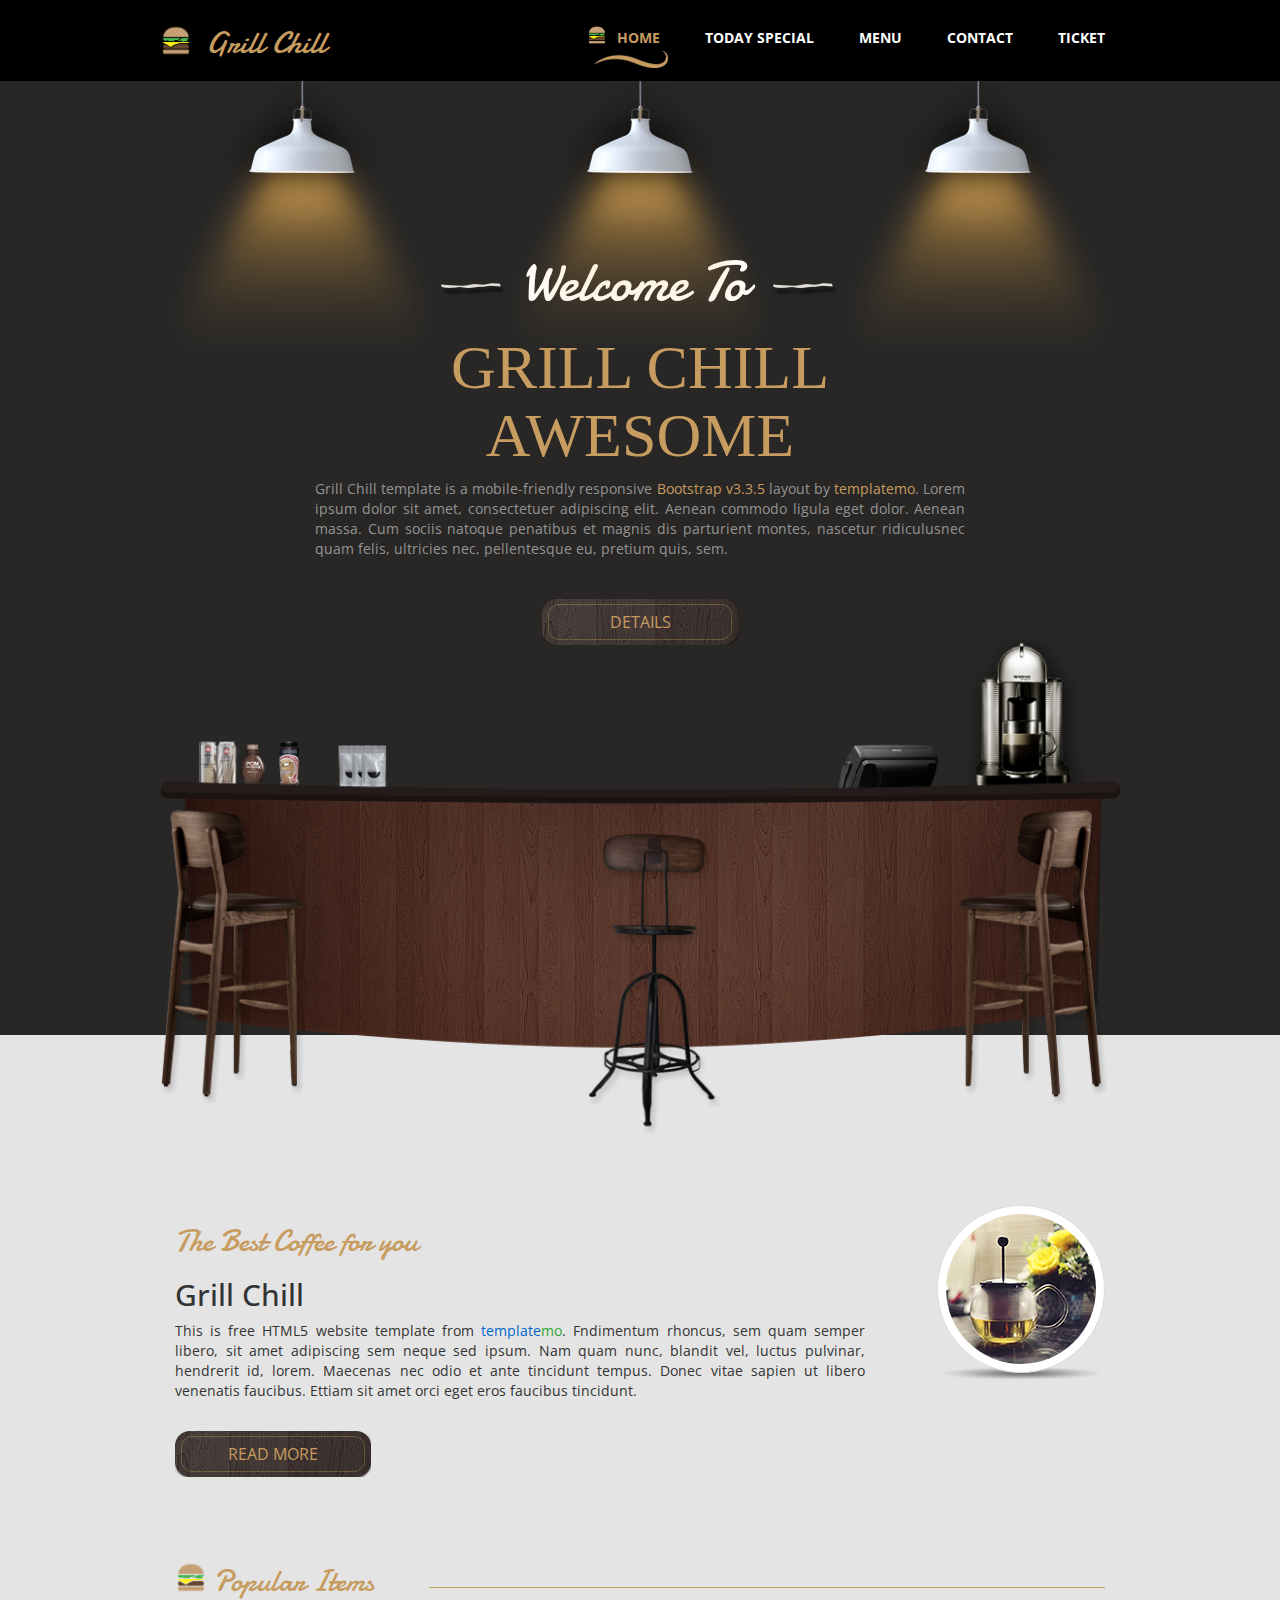
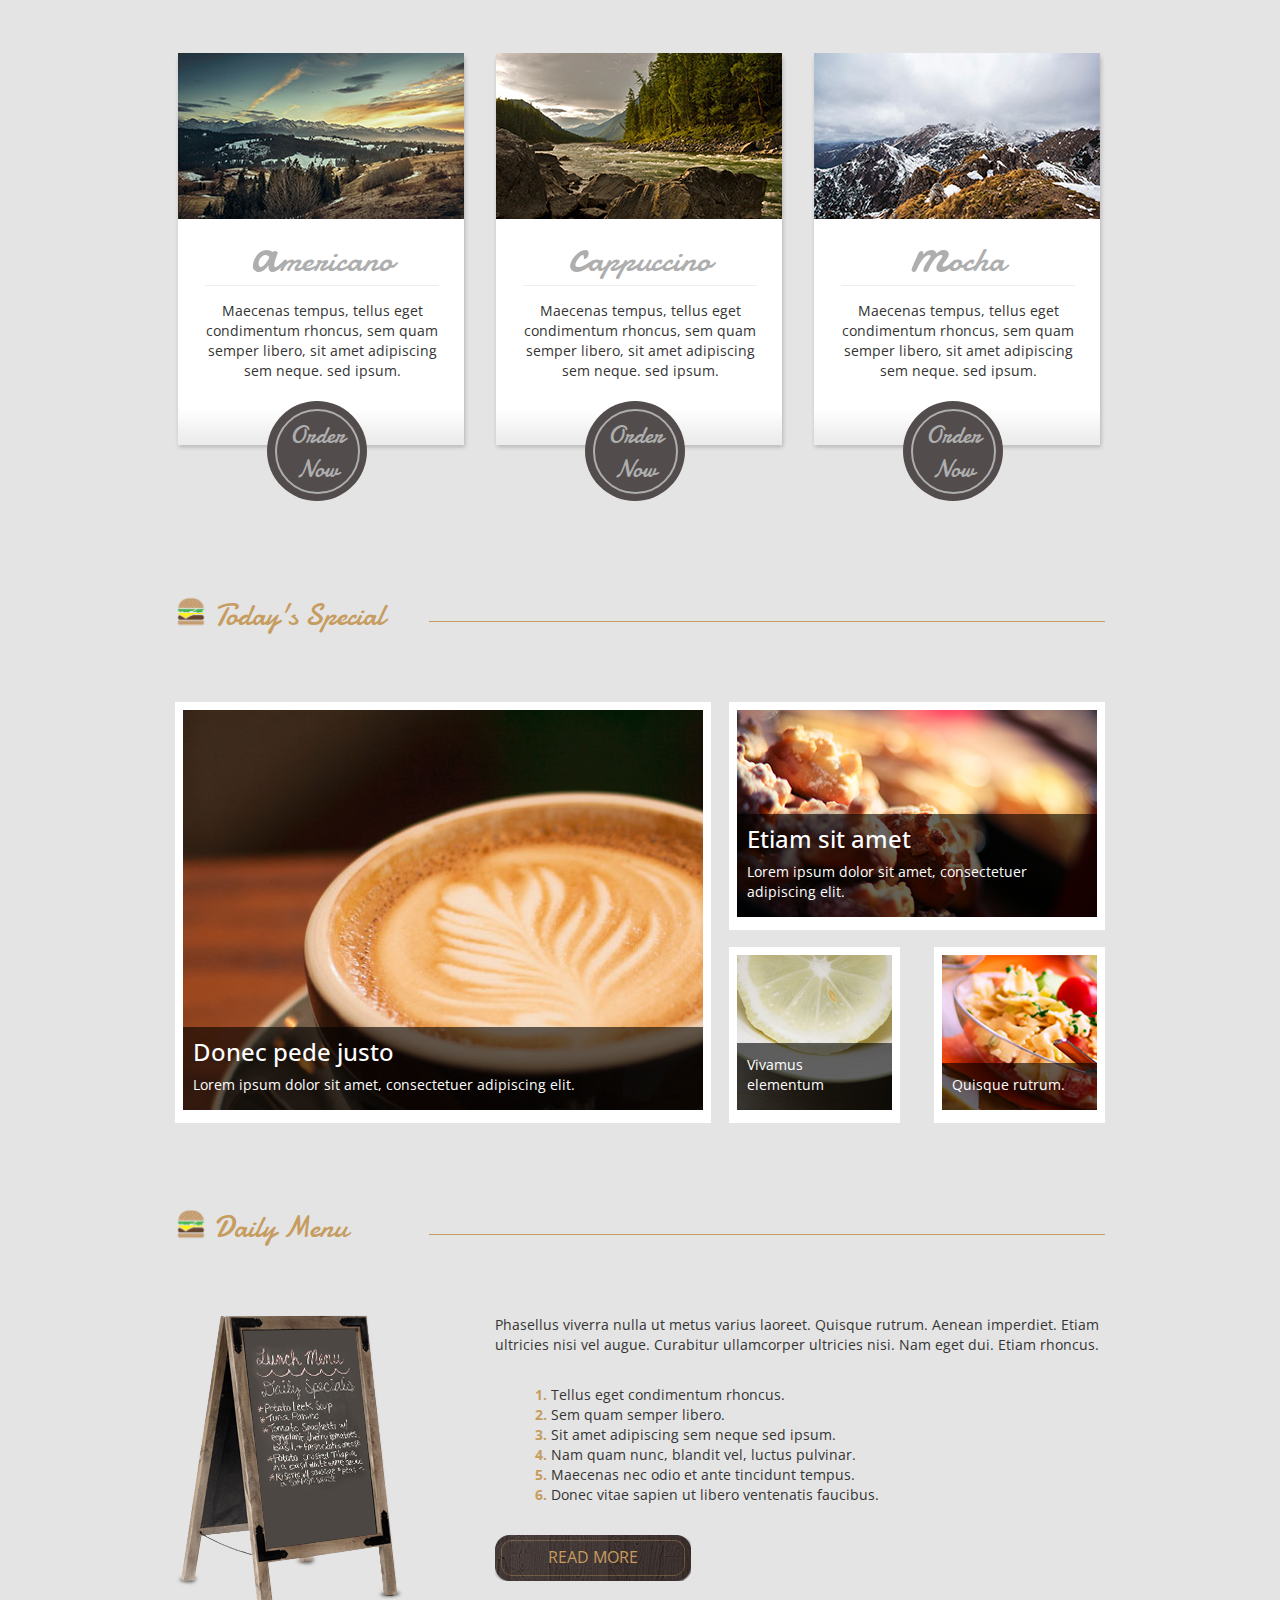
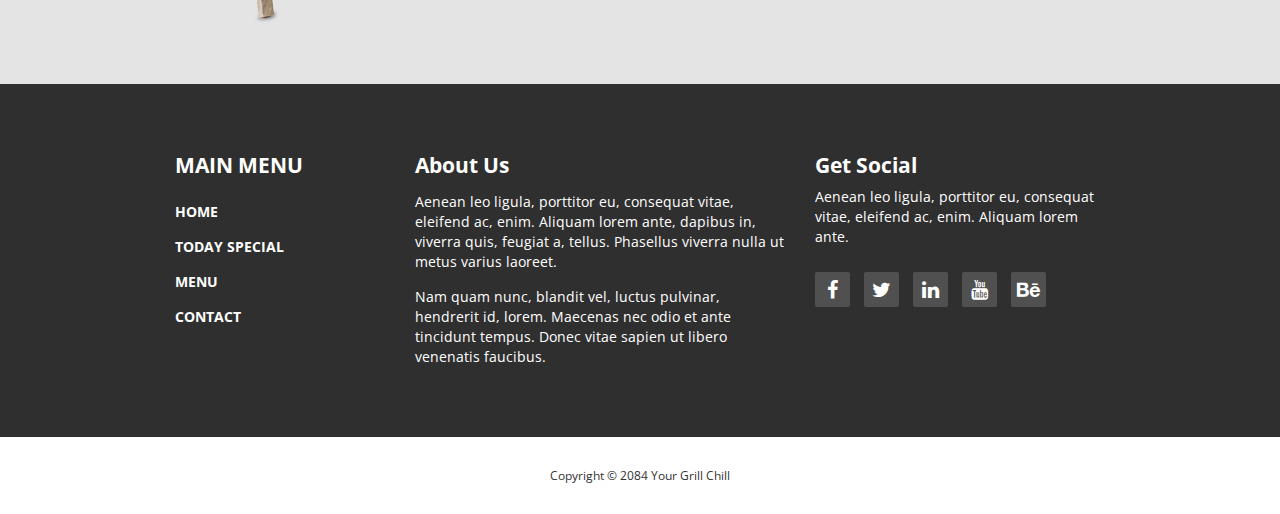
==== commit a9966a9f: "modify size image" ====
--- a/index.html
+++ b/index.html
@@ -4,9 +4,9 @@
   <meta charset="utf-8">
   <meta http-equiv="X-UA-Compatible" content="IE=edge">
   <meta name="viewport" content="width=device-width, initial-scale=1">
-  <title>Cafe House Template</title>
+  <title>Grill Chill Template</title>
 <!-- 
-Cafe House Template
+Grill Chill Template
 http://www.templatemo.com/tm-466-cafe-house
 -->
   <link href='http://fonts.googleapis.com/css?family=Open+Sans:400,300,400italic,600,700' rel='stylesheet' type='text/css'>
@@ -37,7 +37,7 @@
         <div class="row">
           <div class="tm-top-header-inner">
             <div class="tm-logo-container">
-              <img src="img/logo.png" alt="Logo" class="tm-site-logo" width="32 px">
+              <img src="img/logo.png" alt="Logo" class="tm-site-logo" width="32px">
               <h1 class="tm-site-name tm-handwriting-font">Grill Chill</h1>
             </div>
             <div class="mobile-menu-icon">
@@ -66,7 +66,7 @@
         <div class="row tm-welcome-content">
           <h2 class="white-text tm-handwriting-font tm-welcome-header"><img src="img/header-line.png" alt="Line" class="tm-header-line">&nbsp;Welcome To&nbsp;&nbsp;<img src="img/header-line.png" alt="Line" class="tm-header-line"></h2>
           <h2 class="gold-text tm-welcome-header-2">Grill Chill Awesome</h2>
-          <p class="gray-text tm-welcome-description">Cafe House template is a mobile-friendly responsive <span class="gold-text">Bootstrap v3.3.5</span> layout by <span class="gold-text">templatemo</span>. Lorem ipsum dolor sit amet, consectetuer adipiscing elit. Aenean commodo ligula eget dolor. Aenean massa. Cum sociis natoque penatibus et magnis dis parturient montes, nascetur ridiculusnec quam felis, ultricies nec, pellentesque eu, pretium quis, sem.</p>
+          <p class="gray-text tm-welcome-description">Grill Chill template is a mobile-friendly responsive <span class="gold-text">Bootstrap v3.3.5</span> layout by <span class="gold-text">templatemo</span>. Lorem ipsum dolor sit amet, consectetuer adipiscing elit. Aenean commodo ligula eget dolor. Aenean massa. Cum sociis natoque penatibus et magnis dis parturient montes, nascetur ridiculusnec quam felis, ultricies nec, pellentesque eu, pretium quis, sem.</p>
           <a href="#main" class="tm-more-button tm-more-button-welcome">Details</a>      
         </div>
         <img src="img/table-set.png" alt="Table Set" class="tm-table-set img-responsive">             
@@ -77,7 +77,7 @@
         <section class="tm-section row">
           <div class="col-lg-9 col-md-9 col-sm-8">
             <h2 class="tm-section-header gold-text tm-handwriting-font">The Best Coffee for you</h2>
-            <h2>Cafe House</h2>
+            <h2>Grill Chill</h2>
             <p class="tm-welcome-description">This is free HTML5 website template from <span class="blue-text">template</span><span class="green-text">mo</span>. Fndimentum rhoncus, sem quam semper libero, sit amet adipiscing sem neque sed ipsum. Nam quam nunc, blandit vel, luctus pulvinar, hendrerit id, lorem. Maecenas nec odio et ante tincidunt tempus. Donec vitae sapien ut libero venenatis faucibus. Ettiam sit amet orci eget eros faucibus tincidunt.</p>
             <a href="#" class="tm-more-button margin-top-30">Read More</a> 
           </div>
@@ -89,7 +89,7 @@
         </section>          
         <section class="tm-section tm-section-margin-bottom-0 row">
           <div class="col-lg-12 tm-section-header-container">
-            <h2 class="tm-section-header gold-text tm-handwriting-font"><img src="img/logo.png" alt="Logo" class="tm-site-logo"> Popular Items</h2>
+            <h2 class="tm-section-header gold-text tm-handwriting-font"><img src="img/logo.png" alt="Logo" class="tm-site-logo" width="32px"> Popular Items</h2>
             <div class="tm-hr-container"><hr class="tm-hr"></div>
           </div>
           <div class="col-lg-12 tm-popular-items-container">
@@ -127,7 +127,7 @@
         </section>
         <section class="tm-section row">
           <div class="col-lg-12 tm-section-header-container">
-            <h2 class="tm-section-header gold-text tm-handwriting-font"><img src="img/logo.png" alt="Logo" class="tm-site-logo"> Today's Special</h2>
+            <h2 class="tm-section-header gold-text tm-handwriting-font"><img src="img/logo.png" alt="Logo" class="tm-site-logo" width="32px"> Today's Special</h2>
             <div class="tm-hr-container"><hr class="tm-hr"></div>
           </div>          
           <div class="col-lg-12 tm-special-container margin-top-60">
@@ -186,7 +186,7 @@
         <section class="tm-section">
           <div class="row">
             <div class="col-lg-12 tm-section-header-container">
-              <h2 class="tm-section-header gold-text tm-handwriting-font"><img src="img/logo.png" alt="Logo" class="tm-site-logo"> Daily Menu</h2> 
+              <h2 class="tm-section-header gold-text tm-handwriting-font"><img src="img/logo.png" alt="Logo" class="tm-site-logo" width="32px"> Daily Menu</h2> 
               <div class="tm-hr-container"><hr class="tm-hr"></div> 
             </div>  
           </div>          
@@ -219,11 +219,10 @@
             <nav class="col-lg-3 col-md-3 tm-footer-nav tm-footer-div">
               <h3 class="tm-footer-div-title">Main Menu</h3>
               <ul>
-                <li><a href="#">Home</a></li>
-                <li><a href="#">About Us</a></li>
-                <li><a href="#">Directory</a></li>
-                <li><a href="#">Blog</a></li>
-                <li><a href="#">Our Services</a></li>
+                <li><a href="index.html" class="active">Home</a></li>
+                <li><a href="today-special.html">Today Special</a></li>
+                <li><a href="menu.html">Menu</a></li>
+                <li><a href="contact.html">Contact</a></li>
               </ul>
             </nav>
             <div class="col-lg-5 col-md-5 tm-footer-div">
@@ -248,7 +247,7 @@
       <div>
         <div class="container">
           <div class="row tm-copyright">
-           <p class="col-lg-12 small copyright-text text-center">Copyright &copy; 2084 Your Cafe House</p>
+           <p class="col-lg-12 small copyright-text text-center">Copyright &copy; 2084 Your Grill Chill</p>
          </div>  
        </div>
      </div>
--- a/css/templatemo-style.css
+++ b/css/templatemo-style.css
@@ -1,6 +1,6 @@
 /** 
 
-Cafe House Template
+Grill Chill Template
 
 http://www.templatemo.com/tm-466-cafe-house
 
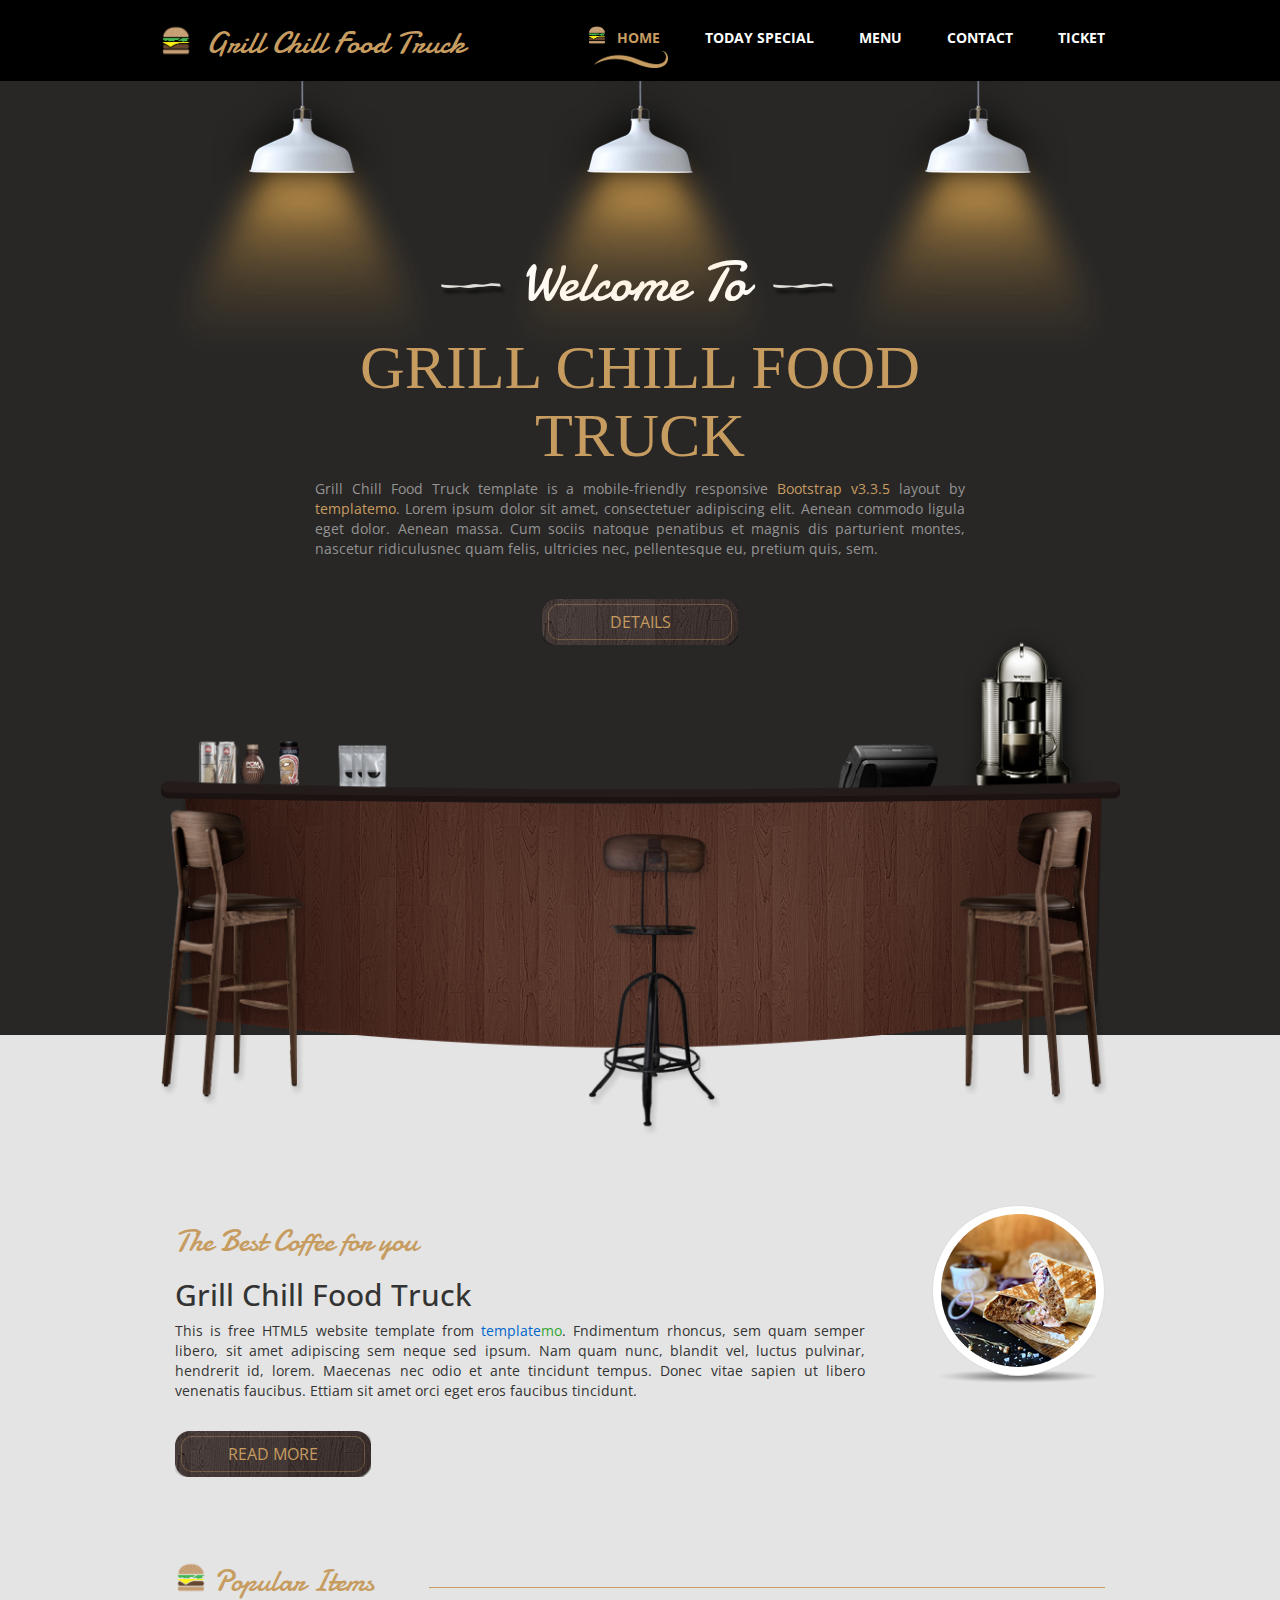
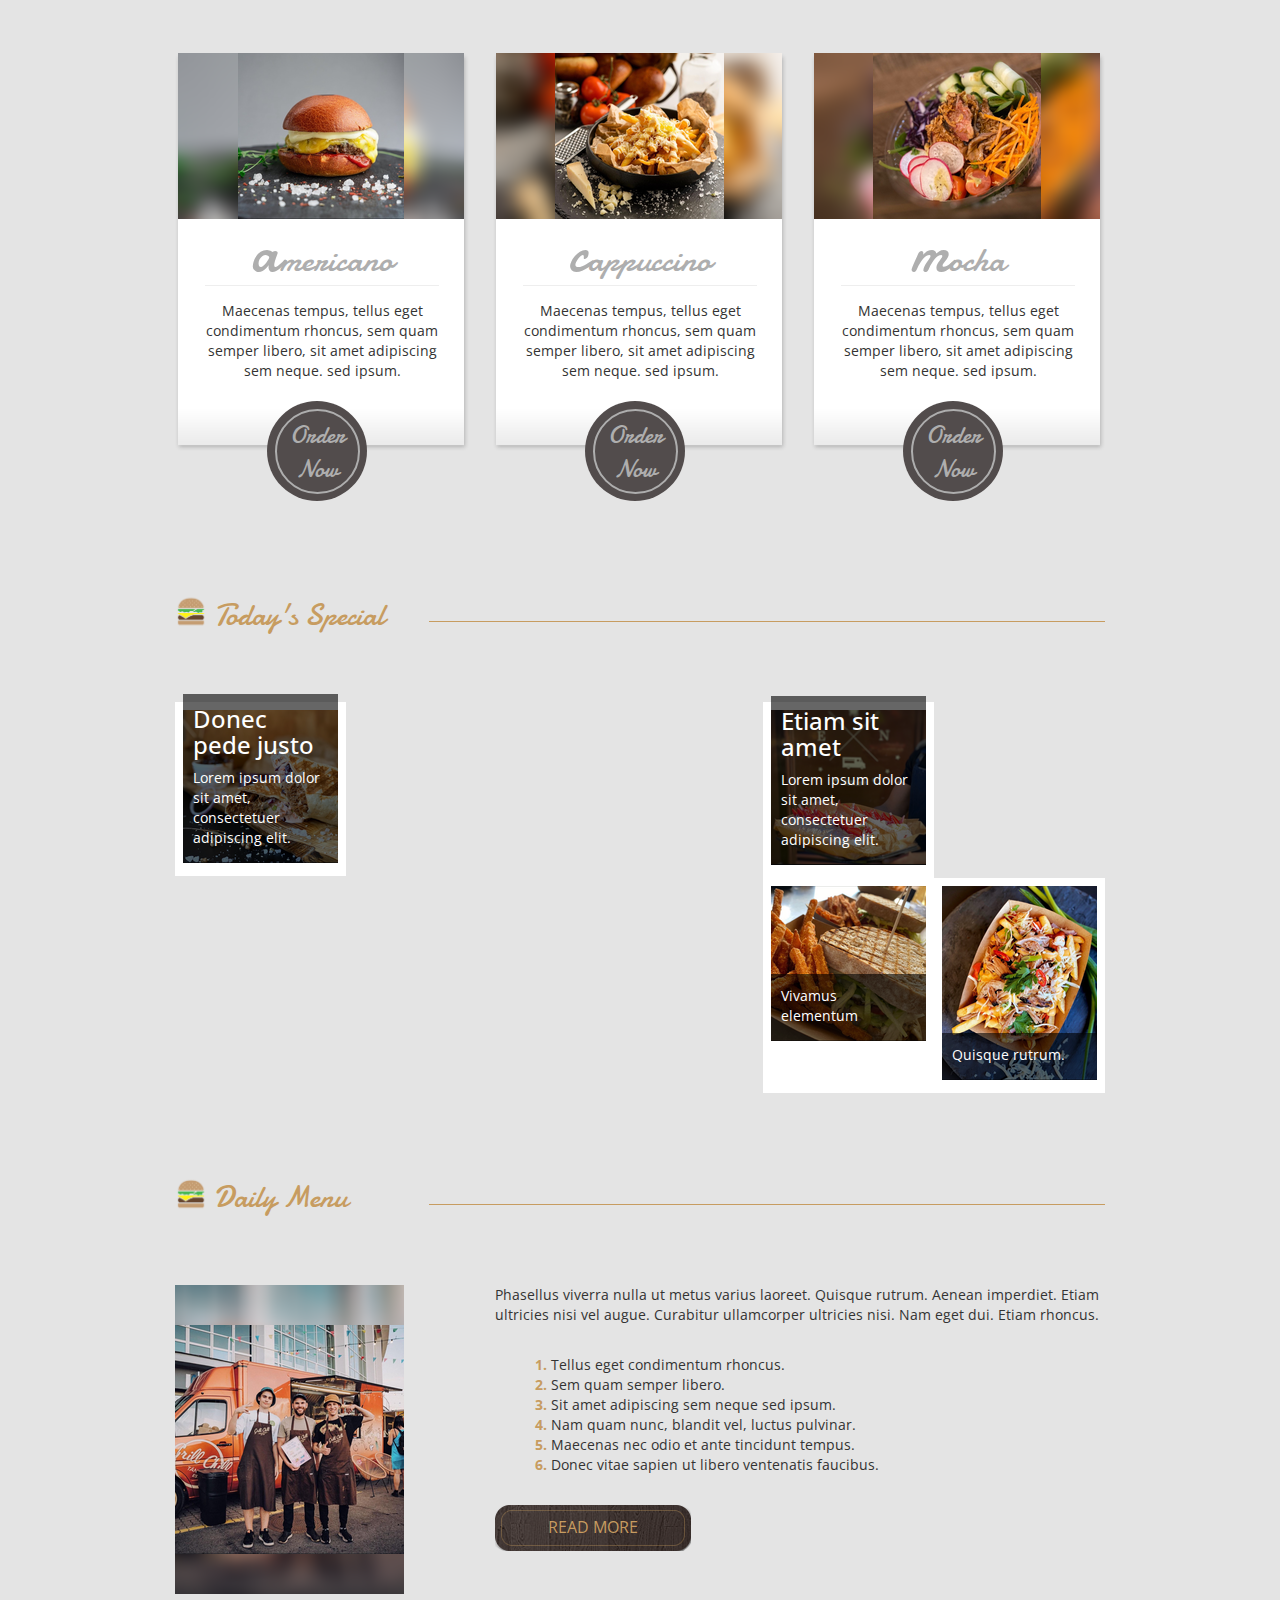
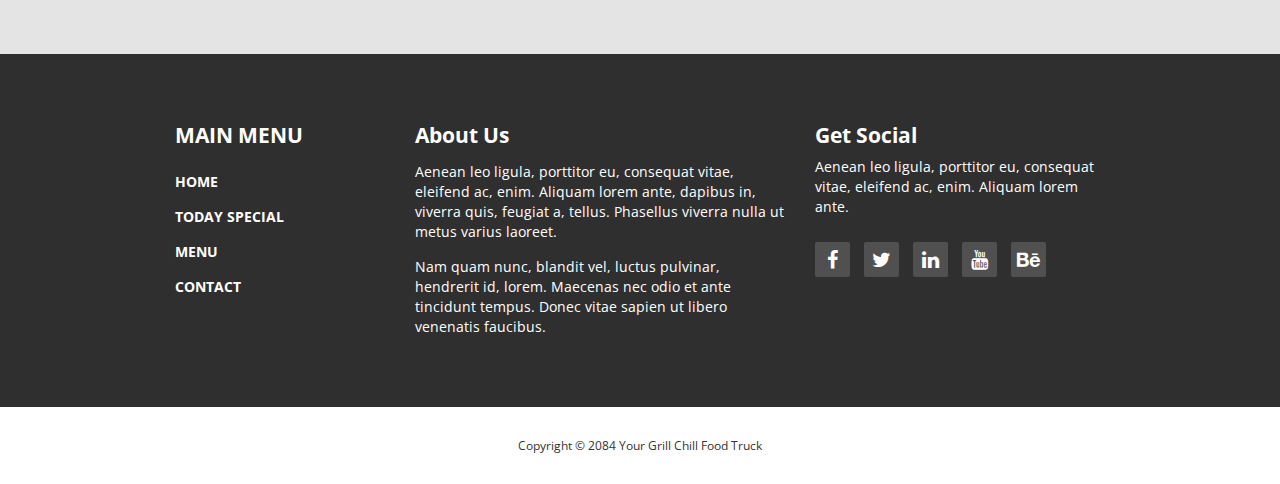
==== commit 4f879f6c: "modify img" ====
--- a/index.html
+++ b/index.html
@@ -4,9 +4,9 @@
   <meta charset="utf-8">
   <meta http-equiv="X-UA-Compatible" content="IE=edge">
   <meta name="viewport" content="width=device-width, initial-scale=1">
-  <title>Grill Chill Template</title>
+  <title>Grill Chill Food Truck Template</title>
 <!-- 
-Grill Chill Template
+Grill Chill Food Truck Template
 http://www.templatemo.com/tm-466-cafe-house
 -->
   <link href='http://fonts.googleapis.com/css?family=Open+Sans:400,300,400italic,600,700' rel='stylesheet' type='text/css'>
@@ -38,7 +38,7 @@
           <div class="tm-top-header-inner">
             <div class="tm-logo-container">
               <img src="img/logo.png" alt="Logo" class="tm-site-logo" width="32px">
-              <h1 class="tm-site-name tm-handwriting-font">Grill Chill</h1>
+              <h1 class="tm-site-name tm-handwriting-font">Grill Chill Food Truck</h1>
             </div>
             <div class="mobile-menu-icon">
               <i class="fa fa-bars"></i>
@@ -65,8 +65,8 @@
         </div>        
         <div class="row tm-welcome-content">
           <h2 class="white-text tm-handwriting-font tm-welcome-header"><img src="img/header-line.png" alt="Line" class="tm-header-line">&nbsp;Welcome To&nbsp;&nbsp;<img src="img/header-line.png" alt="Line" class="tm-header-line"></h2>
-          <h2 class="gold-text tm-welcome-header-2">Grill Chill Awesome</h2>
-          <p class="gray-text tm-welcome-description">Grill Chill template is a mobile-friendly responsive <span class="gold-text">Bootstrap v3.3.5</span> layout by <span class="gold-text">templatemo</span>. Lorem ipsum dolor sit amet, consectetuer adipiscing elit. Aenean commodo ligula eget dolor. Aenean massa. Cum sociis natoque penatibus et magnis dis parturient montes, nascetur ridiculusnec quam felis, ultricies nec, pellentesque eu, pretium quis, sem.</p>
+          <h2 class="gold-text tm-welcome-header-2">Grill Chill Food Truck</h2>
+          <p class="gray-text tm-welcome-description">Grill Chill Food Truck template is a mobile-friendly responsive <span class="gold-text">Bootstrap v3.3.5</span> layout by <span class="gold-text">templatemo</span>. Lorem ipsum dolor sit amet, consectetuer adipiscing elit. Aenean commodo ligula eget dolor. Aenean massa. Cum sociis natoque penatibus et magnis dis parturient montes, nascetur ridiculusnec quam felis, ultricies nec, pellentesque eu, pretium quis, sem.</p>
           <a href="#main" class="tm-more-button tm-more-button-welcome">Details</a>      
         </div>
         <img src="img/table-set.png" alt="Table Set" class="tm-table-set img-responsive">             
@@ -77,13 +77,13 @@
         <section class="tm-section row">
           <div class="col-lg-9 col-md-9 col-sm-8">
             <h2 class="tm-section-header gold-text tm-handwriting-font">The Best Coffee for you</h2>
-            <h2>Grill Chill</h2>
+            <h2>Grill Chill Food Truck</h2>
             <p class="tm-welcome-description">This is free HTML5 website template from <span class="blue-text">template</span><span class="green-text">mo</span>. Fndimentum rhoncus, sem quam semper libero, sit amet adipiscing sem neque sed ipsum. Nam quam nunc, blandit vel, luctus pulvinar, hendrerit id, lorem. Maecenas nec odio et ante tincidunt tempus. Donec vitae sapien ut libero venenatis faucibus. Ettiam sit amet orci eget eros faucibus tincidunt.</p>
             <a href="#" class="tm-more-button margin-top-30">Read More</a> 
           </div>
           <div class="col-lg-3 col-md-3 col-sm-4 tm-welcome-img-container">
             <div class="inline-block shadow-img">
-              <img src="img/1.jpg" alt="Image" class="img-circle img-thumbnail">  
+              <img src="img/special-1.png" alt="Image" class="img-circle img-thumbnail">  
             </div>              
           </div>            
         </section>          
@@ -94,7 +94,7 @@
           </div>
           <div class="col-lg-12 tm-popular-items-container">
             <div class="tm-popular-item">
-              <img src="img/popular-1.jpg" alt="Popular" class="tm-popular-item-img">
+              <img src="img/popular-1.png" alt="Popular" class="tm-popular-item-img">
               <div class="tm-popular-item-description">
                 <h3 class="tm-handwriting-font tm-popular-item-title"><span class="tm-handwriting-font bigger-first-letter">a</span>mericano</h3><hr class="tm-popular-item-hr">
                 <p>Maecenas tempus, tellus eget condimentum rhoncus, sem quam semper libero, sit amet adipiscing sem neque. sed ipsum.</p>
@@ -104,7 +104,7 @@
               </div>              
             </div>
             <div class="tm-popular-item">
-              <img src="img/popular-2.jpg" alt="Popular" class="tm-popular-item-img">
+              <img src="img/popular-2.png" alt="Popular" class="tm-popular-item-img">
               <div class="tm-popular-item-description">
                 <h3 class="tm-handwriting-font tm-popular-item-title"><span class="tm-handwriting-font bigger-first-letter">c</span>appuccino</h3><hr class="tm-popular-item-hr">
                 <p>Maecenas tempus, tellus eget condimentum rhoncus, sem quam semper libero, sit amet adipiscing sem neque. sed ipsum.</p>
@@ -114,7 +114,7 @@
               </div>              
             </div>
             <div class="tm-popular-item">
-              <img src="img/popular-3.jpg" alt="Popular" class="tm-popular-item-img">
+              <img src="img/popular-3.png" alt="Popular" class="tm-popular-item-img">
               <div class="tm-popular-item-description">
                 <h3 class="tm-handwriting-font tm-popular-item-title"><span class="tm-handwriting-font bigger-first-letter">m</span>ocha</h3><hr class="tm-popular-item-hr">
                 <p>Maecenas tempus, tellus eget condimentum rhoncus, sem quam semper libero, sit amet adipiscing sem neque. sed ipsum.</p>
@@ -134,7 +134,7 @@
             <div class="tm-special-container-left"> <!-- left -->
               <div class="tm-special-item">
                 <div class="tm-special-img-container">
-                  <img src="img/special-1.jpg" alt="Special" class="tm-special-img img-responsive">  
+                  <img src="img/special-1.png" alt="Special" class="tm-special-img img-responsive">  
                   <a href="#">
                     <div class="tm-special-description">
                       <h3 class="tm-special-title">Donec pede justo</h3>
@@ -148,7 +148,7 @@
               <div>
                 <div class="tm-special-item">
                   <div class="tm-special-img-container">
-                    <img src="img/special-2.jpg" alt="Special" class="img-responsive">  
+                    <img src="img/special-2.png" alt="Special" class="img-responsive">  
                     <a href="#">
                       <div class="tm-special-description">
                         <h3 class="tm-special-title">Etiam sit amet</h3>
@@ -161,7 +161,7 @@
               <div class="tm-special-container-lower">
                 <div class="tm-special-item">
                   <div class="tm-special-img-container">
-                    <img src="img/special-3.jpg" alt="Special" class="img-responsive">  
+                    <img src="img/special-3.png" alt="Special" class="img-responsive">  
                     <a href="#">
                       <div class="tm-special-description">
                         <p>Vivamus elementum</p>
@@ -171,7 +171,7 @@
                 </div>
                 <div class="tm-special-item">
                   <div class="tm-special-img-container">
-                    <img src="img/special-4.jpg" alt="Special" class="img-responsive">  
+                    <img src="img/special-4.png" alt="Special" class="img-responsive">  
                     <a href="#">
                       <div class="tm-special-description">
                         <p>Quisque rutrum.</p>
@@ -193,7 +193,7 @@
           <div class="row">
             <div class="tm-daily-menu-container margin-top-60">
               <div class="col-lg-4 col-md-4">
-                <img src="img/menu-board.png" alt="Menu board" class="tm-daily-menu-img">      
+                <img src="img/board.png" alt="Our Workers" class="tm-daily-menu-img">      
               </div>            
               <div class="col-lg-8 col-md-8">
                 <p>Phasellus viverra nulla ut metus varius laoreet. Quisque rutrum. Aenean imperdiet. Etiam ultricies nisi vel augue. Curabitur ullamcorper ultricies nisi. Nam eget dui. Etiam rhoncus.</p>
@@ -247,7 +247,7 @@
       <div>
         <div class="container">
           <div class="row tm-copyright">
-           <p class="col-lg-12 small copyright-text text-center">Copyright &copy; 2084 Your Grill Chill</p>
+           <p class="col-lg-12 small copyright-text text-center">Copyright &copy; 2084 Your Grill Chill Food Truck</p>
          </div>  
        </div>
      </div>
--- a/css/templatemo-style.css
+++ b/css/templatemo-style.css
@@ -1,6 +1,6 @@
 /** 
 
-Grill Chill Template
+Grill Chill Food Truck Template
 
 http://www.templatemo.com/tm-466-cafe-house
 
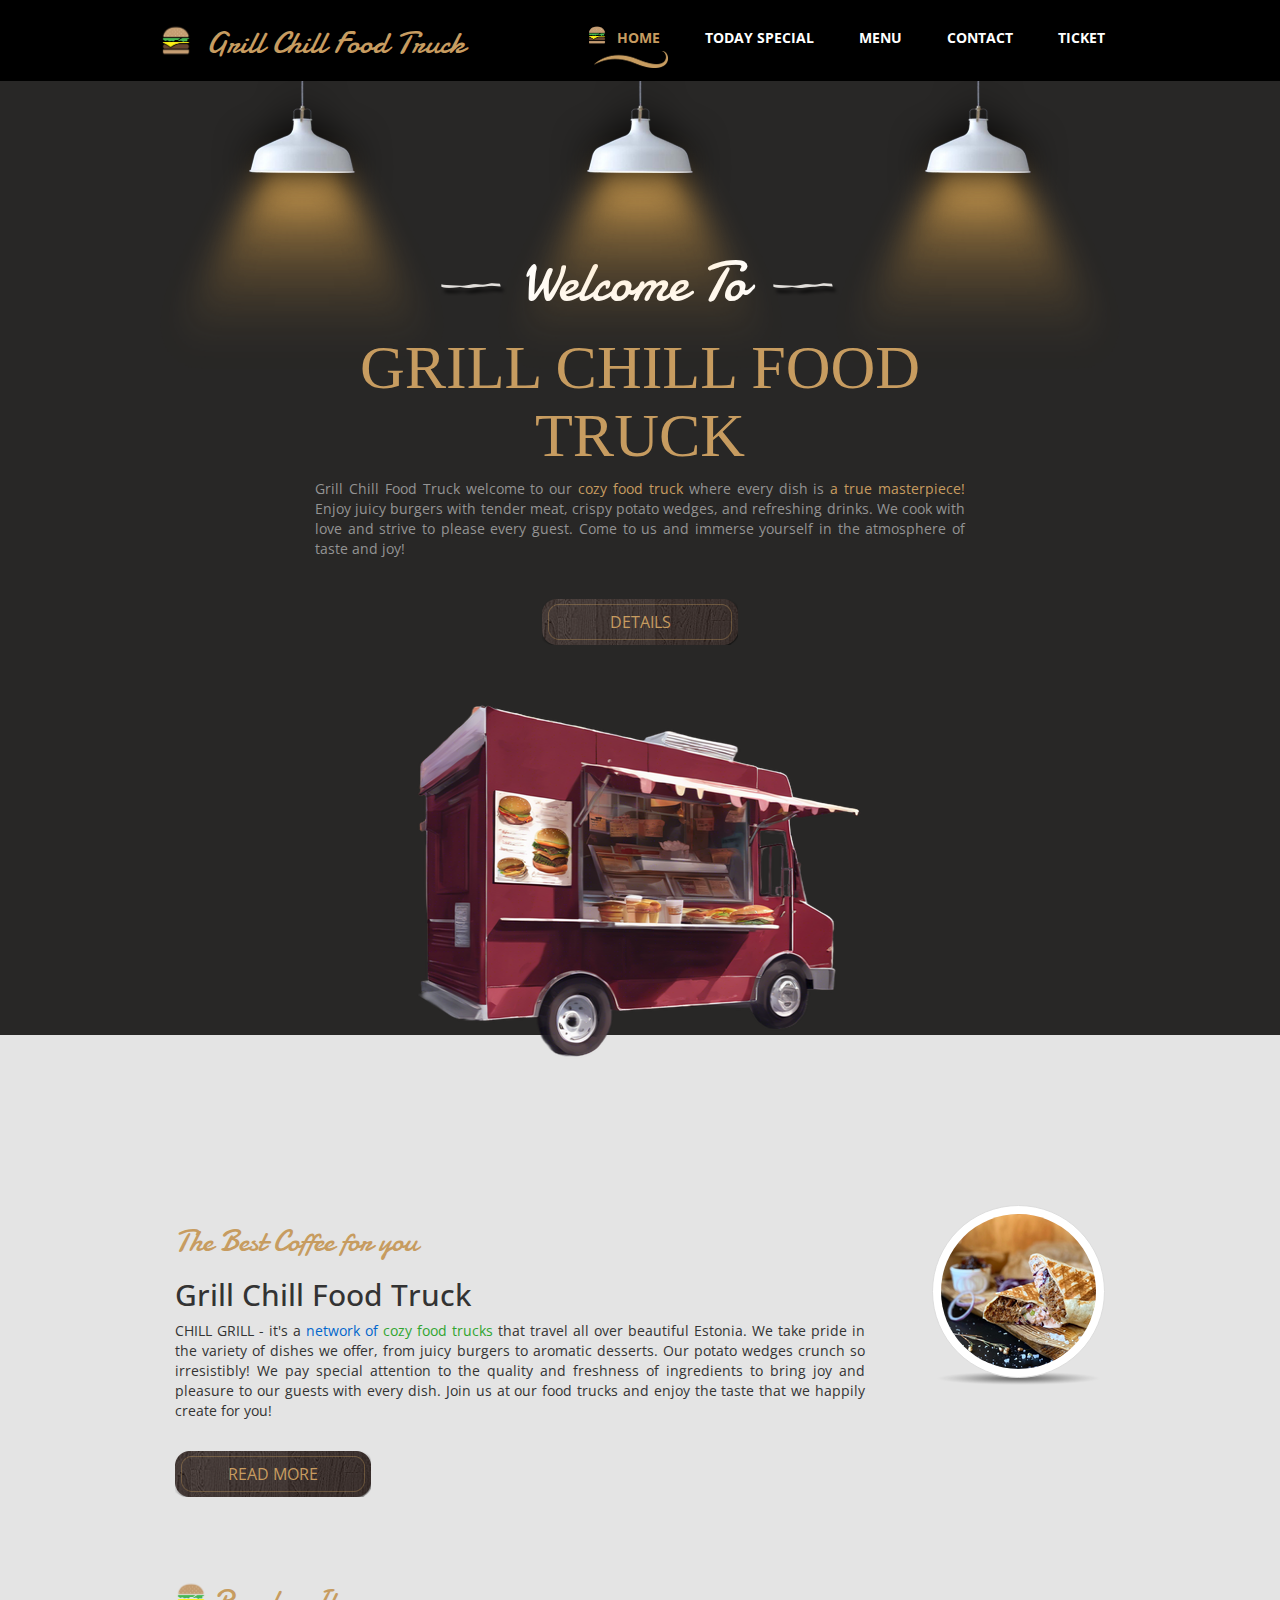
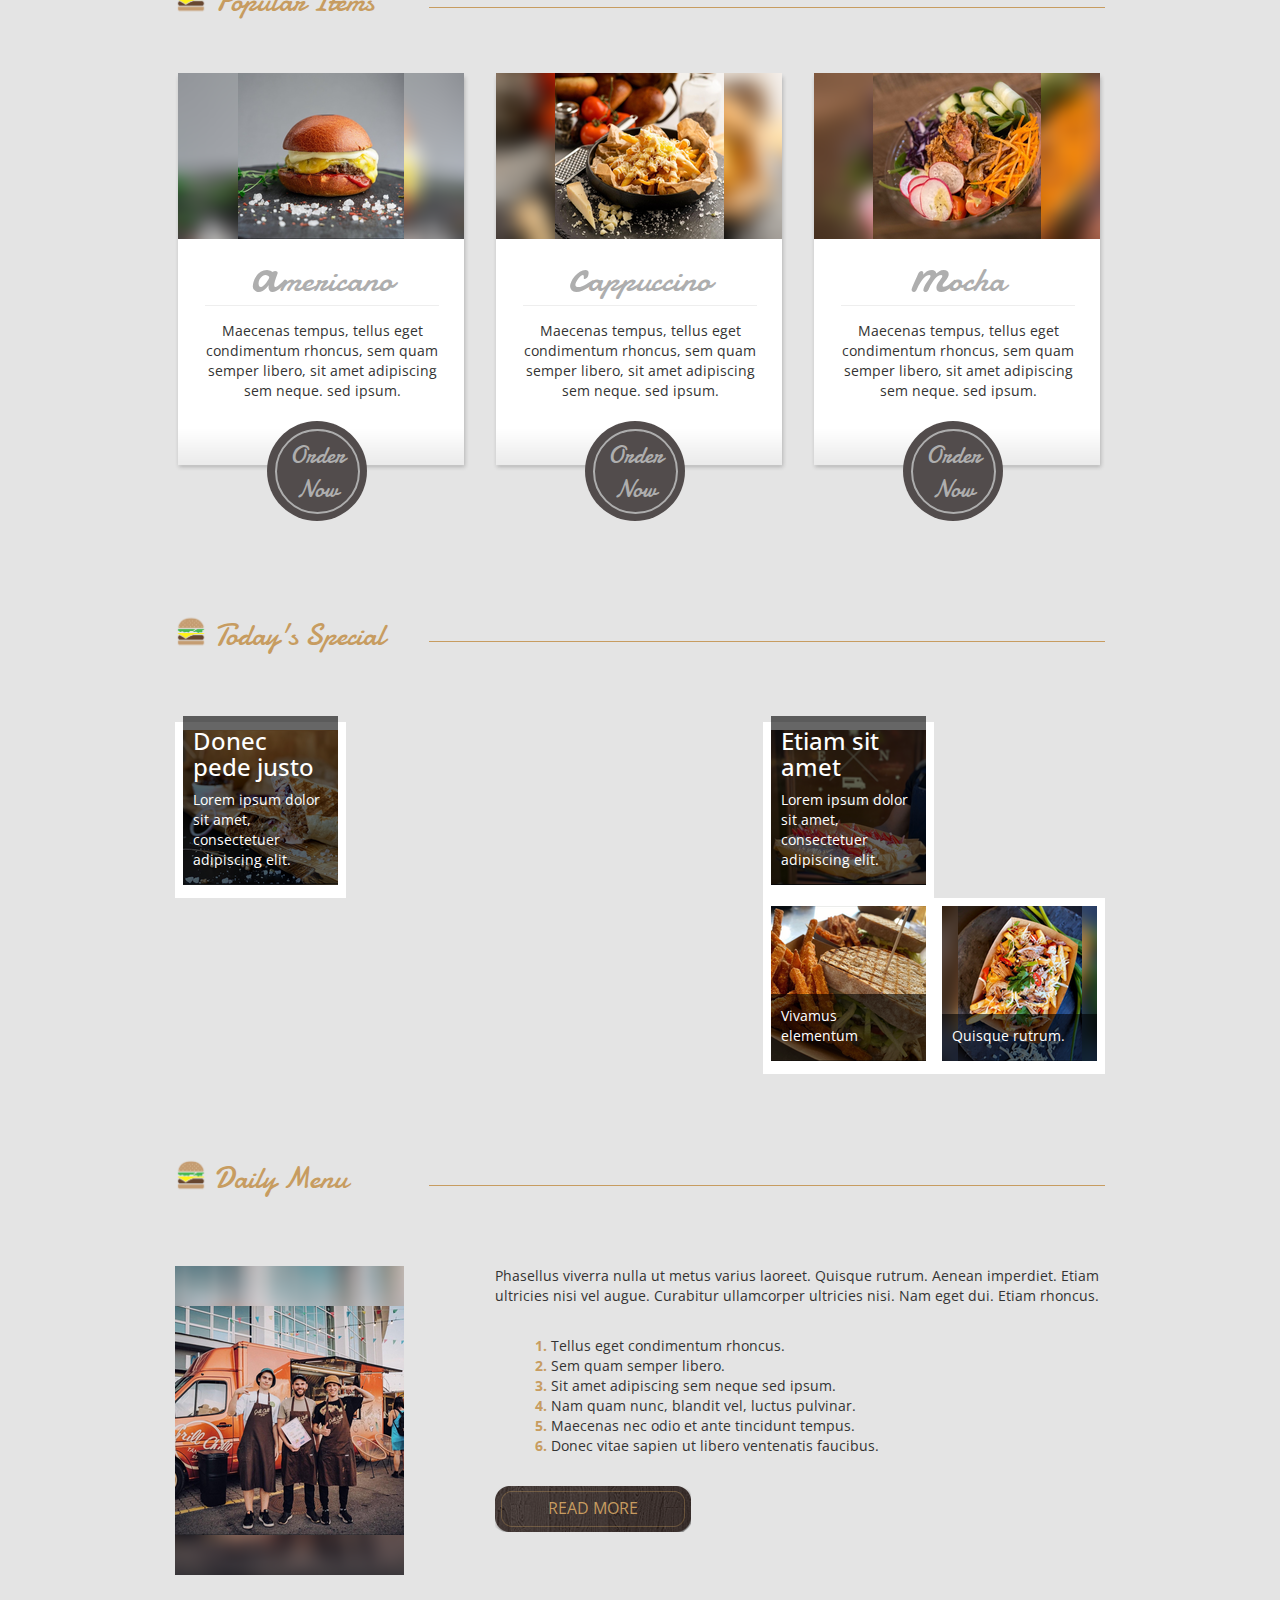
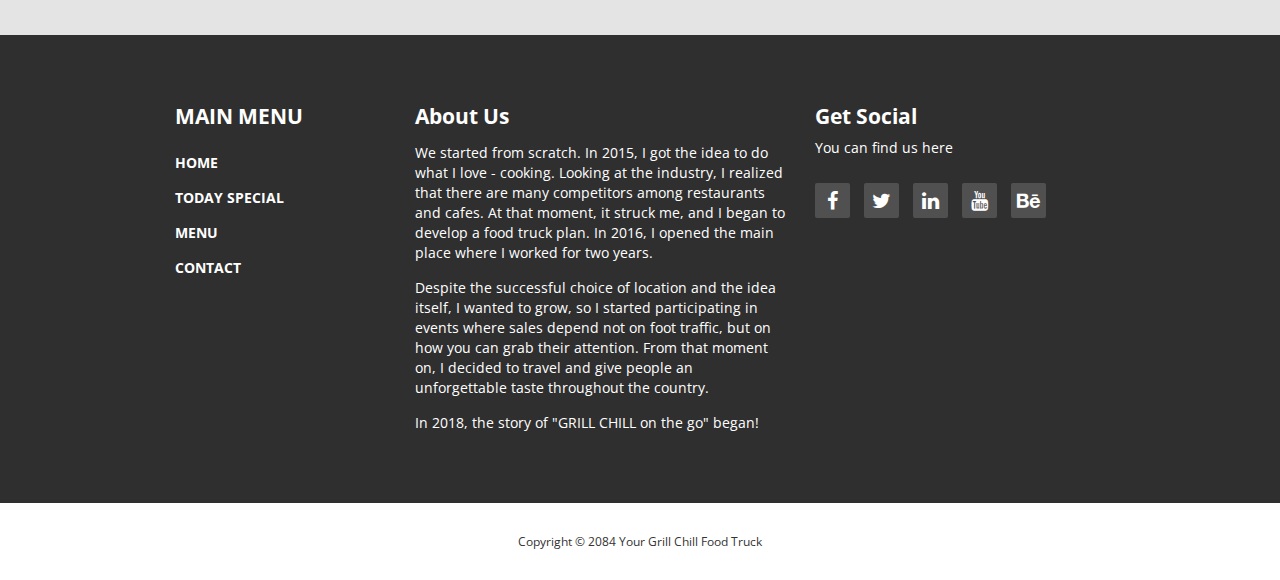
==== commit cda84d1a: "modify tekst" ====
--- a/index.html
+++ b/index.html
@@ -66,10 +66,10 @@
         <div class="row tm-welcome-content">
           <h2 class="white-text tm-handwriting-font tm-welcome-header"><img src="img/header-line.png" alt="Line" class="tm-header-line">&nbsp;Welcome To&nbsp;&nbsp;<img src="img/header-line.png" alt="Line" class="tm-header-line"></h2>
           <h2 class="gold-text tm-welcome-header-2">Grill Chill Food Truck</h2>
-          <p class="gray-text tm-welcome-description">Grill Chill Food Truck template is a mobile-friendly responsive <span class="gold-text">Bootstrap v3.3.5</span> layout by <span class="gold-text">templatemo</span>. Lorem ipsum dolor sit amet, consectetuer adipiscing elit. Aenean commodo ligula eget dolor. Aenean massa. Cum sociis natoque penatibus et magnis dis parturient montes, nascetur ridiculusnec quam felis, ultricies nec, pellentesque eu, pretium quis, sem.</p>
+          <p class="gray-text tm-welcome-description">Grill Chill Food Truck welcome to our  <span class="gold-text">cozy food truck</span> where every dish is <span class="gold-text">a true masterpiece!</span> Enjoy juicy burgers with tender meat, crispy potato wedges, and refreshing drinks. We cook with love and strive to please every guest. Come to us and immerse yourself in the atmosphere of taste and joy!</p>
           <a href="#main" class="tm-more-button tm-more-button-welcome">Details</a>      
         </div>
-        <img src="img/table-set.png" alt="Table Set" class="tm-table-set img-responsive">             
+        <img src="img/track.png" alt="Table Set" class="tm-track img-responsive">             
       </div>      
     </section>
     <div class="tm-main-section light-gray-bg">
@@ -78,7 +78,7 @@
           <div class="col-lg-9 col-md-9 col-sm-8">
             <h2 class="tm-section-header gold-text tm-handwriting-font">The Best Coffee for you</h2>
             <h2>Grill Chill Food Truck</h2>
-            <p class="tm-welcome-description">This is free HTML5 website template from <span class="blue-text">template</span><span class="green-text">mo</span>. Fndimentum rhoncus, sem quam semper libero, sit amet adipiscing sem neque sed ipsum. Nam quam nunc, blandit vel, luctus pulvinar, hendrerit id, lorem. Maecenas nec odio et ante tincidunt tempus. Donec vitae sapien ut libero venenatis faucibus. Ettiam sit amet orci eget eros faucibus tincidunt.</p>
+            <p class="tm-welcome-description">CHILL GRILL - it's a <span class="blue-text">network of </span><span class="green-text">cozy food trucks</span> that travel all over beautiful Estonia. We take pride in the variety of dishes we offer, from juicy burgers to aromatic desserts. Our potato wedges crunch so irresistibly! We pay special attention to the quality and freshness of ingredients to bring joy and pleasure to our guests with every dish. Join us at our food trucks and enjoy the taste that we happily create for you!</p>
             <a href="#" class="tm-more-button margin-top-30">Read More</a> 
           </div>
           <div class="col-lg-3 col-md-3 col-sm-4 tm-welcome-img-container">
@@ -227,12 +227,13 @@
             </nav>
             <div class="col-lg-5 col-md-5 tm-footer-div">
               <h3 class="tm-footer-div-title">About Us</h3>
-              <p class="margin-top-15">Aenean leo ligula, porttitor eu, consequat vitae, eleifend ac, enim. Aliquam lorem ante, dapibus in, viverra quis, feugiat a, tellus. Phasellus viverra nulla ut metus varius laoreet.</p>
-              <p class="margin-top-15">Nam quam nunc, blandit vel, luctus pulvinar, hendrerit id, lorem. Maecenas nec odio et ante tincidunt tempus. Donec vitae sapien ut libero venenatis faucibus.</p>
+              <p class="margin-top-15">We started from scratch. In 2015, I got the idea to do what I love - cooking. Looking at the industry, I realized that there are many competitors among restaurants and cafes. At that moment, it struck me, and I began to develop a food truck plan. In 2016, I opened the main place where I worked for two years.</p>
+              <p class="margin-top-15">Despite the successful choice of location and the idea itself, I wanted to grow, so I started participating in events where sales depend not on foot traffic, but on how you can grab their attention. From that moment on, I decided to travel and give people an unforgettable taste throughout the country.</p>
+              <p class="margin-top-15">In 2018, the story of "GRILL CHILL on the go" began!</p>
             </div>
             <div class="col-lg-4 col-md-4 tm-footer-div">
               <h3 class="tm-footer-div-title">Get Social</h3>
-              <p>Aenean leo ligula, porttitor eu, consequat vitae, eleifend ac, enim. Aliquam lorem ante.</p>
+              <p>You can find us here</p>
               <div class="tm-social-icons-container">
                 <a href="#" class="tm-social-icon"><i class="fa fa-facebook"></i></a>
                 <a href="#" class="tm-social-icon"><i class="fa fa-twitter"></i></a>
--- a/css/templatemo-style.css
+++ b/css/templatemo-style.css
@@ -273,10 +273,12 @@
   text-decoration: none;
 }
 .tm-position-relative { position: relative; }
-.tm-table-set {
+.tm-track {
   position: absolute;
   bottom: -100px;
   left: 0;
+  width: 989px;
+  height: 523px;;
 }
 .tm-lights-container {
   position: absolute;
